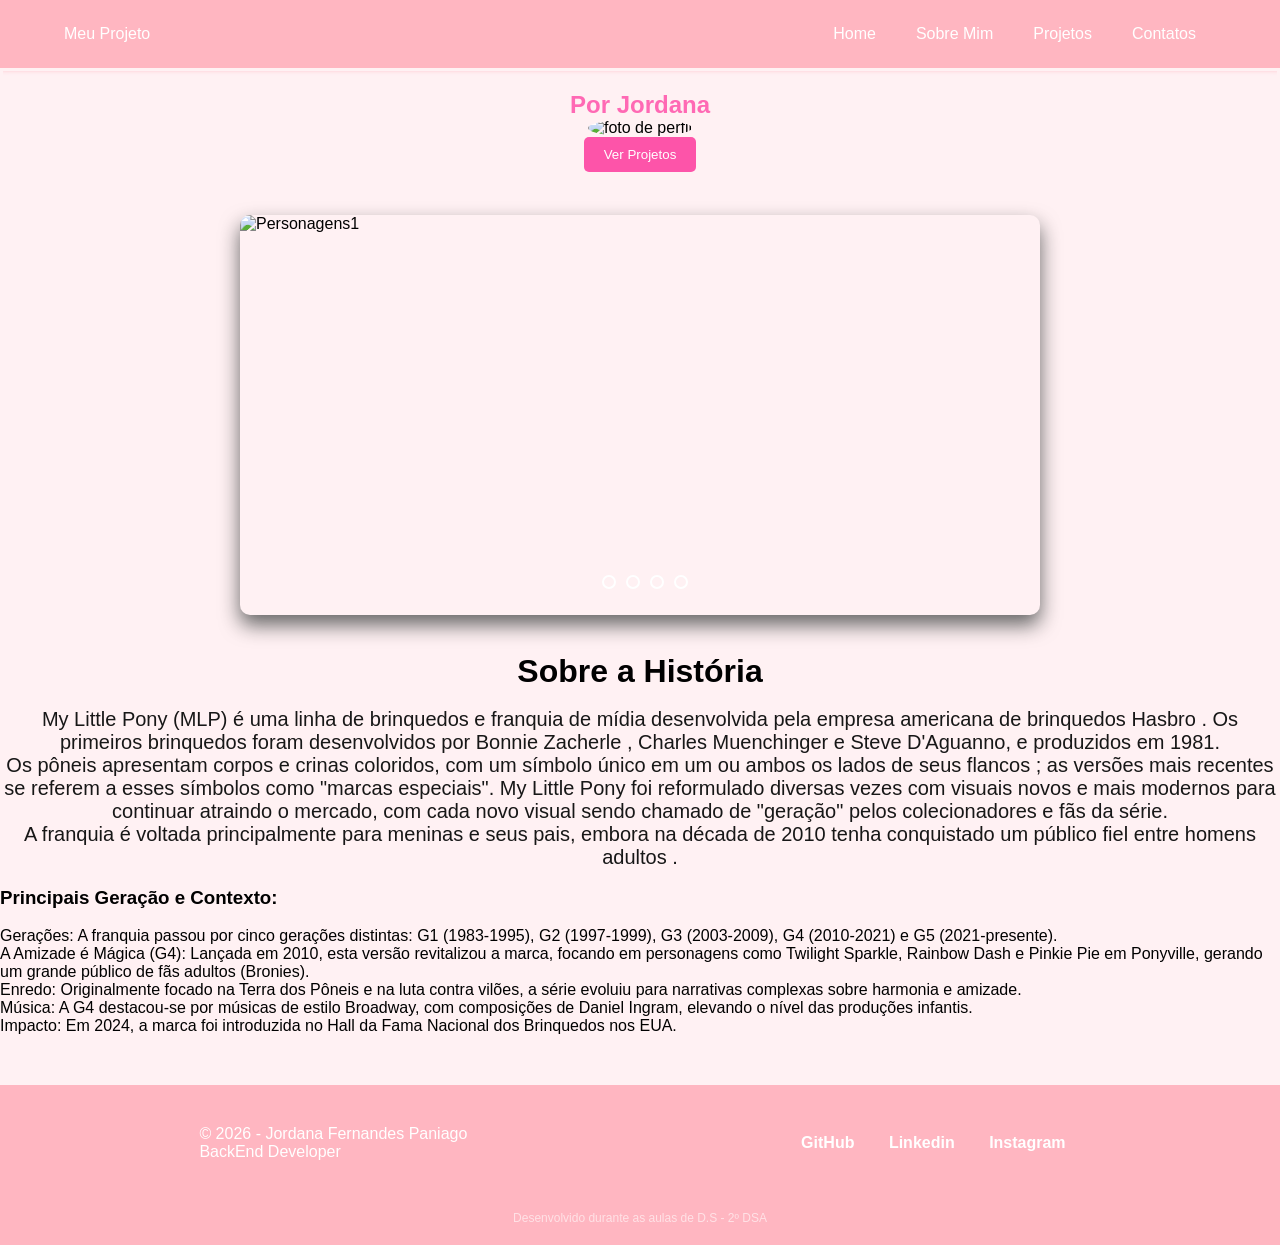
==== index.html @ 1efec66c "First Commit" ====
<!DOCTYPE html><html lang="pt-br">
<head>
<meta charset="UTF-8">
<link rel="stylesheet" href="styles.css"> <!-- LINKA O CSS COM O HTML-->
<title>Meu Primeiro WebSite</title>
</head>

<body>

    <header class="navbar">
        <div class="logo"> Meu Projeto </div>

        <nav>
            <ul>
                <li><a href="#"> Home </a></li>
                <li><a href="#"> Sobre Mim </a></li>
                <li><a href="#"> Projetos </a></li>
                <li><a href="#"> Contatos </a></li>
            </ul>
        </nav>

    </header>


    <section style="text-align: center; border: 3px solid rgb(255, 241, 243); padding: 20px;">
        <h2 style="color:hotpink;">Por Jordana</h2>

        <img src="https://upload.wikimedia.org/wikipedia/pt/d/dd/My_Little_Pony_G4_logo.png"
        style="width: 300px; border-radius: 50%; border: 3px solidrgba(246, 255, 0, 0.97);"
        alt="foto de perfil">

        <p style="color:rgba(173, 206, 10, 0.97); font-family:Georgia, 'Times New Roman', Times, serif;">
           <strong></strong>
        </p>

        <button style="background-color:rgb(253, 84, 169); color: rgb(255, 255, 255); border: none;
        padding: 10px 20px; border-radius: 5px;">
            Ver Projetos
        </button>

    </section>


    <!-- CRIAÇÃO DOS SLIDERS DE IMAGENS -->
     <section class="slider">
        <div class="slider-content">
            <input type="radio" name="btn-radio" id="radio1" checked>
            <input type="radio" name="btn-radio" id="radio2">
            <input type="radio" name="btn-radio" id="radio3">
            <input type="radio" name="btn-radio" id="radio4">

            <div class="slide-box first">
                <img src="https://m.media-amazon.com/images/S/pv-target-images/45397ce47d80e8e64ce2d7aadb4118a4762e49854c7fe59d04718498c12137a7._SX1080_FMjpg_.jpg" alt="Personagens1">
            </div>
            
            <div class="slide-box first">
                <img src="https://store-images.s-microsoft.com/image/apps.56490.14542379395358731.0ccd1835-92ab-48b0-8fd4-6d01f4b0f38b.62f04501-0ba5-4725-834c-ac7ffc8337b4?q=90&w=480&h=270" alt="Personagens2">
            </div>
            
            <div class="slide-box first">
                <img src="https://m.media-amazon.com/images/S/pv-target-images/3b1a86785f5670e575e39c5fc3d4fe551a97c70dad94566f470afa4e521c8d49._SX1080_FMjpg_.jpg" alt="Personagens3">
            </div>

            <div class="slide-box first">
                <img src="https://m.media-amazon.com/images/S/pv-target-images/4b6792be8cc97068be5c3e8b818bb3e7d637e00a9b60378d069ef81eba11bde4._SX1080_FMjpg_.jpg" alt="Personagens4">
            </div>

            <div class="nav-auto">
                <div class="auto-btn1"></div>
                <div class="auto-btn2"></div>
                <div class="auto-btn3"></div>
                <div class="auto-btn4"></div>
            </div>
        </div>

        <div class="nav-manual">
            <label for="radio1" class="manual-btn"></label>
            <label for="radio2" class="manual-btn"></label>
            <label for="radio3" class="manual-btn"></label>
            <label for="radio4" class="manual-btn"></label>
        </div>




     </section>

        <br>
        <h1 class="titulo">Sobre a História</h1>

        <br>

        <p class="conteudo-principal1">My Little Pony (MLP) é uma linha de brinquedos e franquia de mídia desenvolvida pela empresa americana de brinquedos Hasbro . Os primeiros brinquedos foram desenvolvidos por Bonnie Zacherle , Charles Muenchinger e Steve D'Aguanno, e produzidos em 1981.</p>
        <p class="conteudo-principal2">Os pôneis apresentam corpos e crinas coloridos, com um símbolo único em um ou ambos os lados de seus flancos ; as versões mais recentes se referem a esses símbolos como "marcas especiais". My Little Pony foi reformulado diversas vezes com visuais novos e mais modernos para continuar atraindo o mercado, com cada novo visual sendo chamado de "geração" pelos colecionadores e fãs da série.</p>
        <p class="conteudo-principal3">A franquia é voltada principalmente para meninas e seus pais, embora na década de 2010 tenha conquistado um público fiel entre homens adultos .</p>
        <br>
        <h3>Principais Geração e Contexto:</h3>
        <br>
        <p>Gerações: A franquia passou por cinco gerações distintas: G1 (1983-1995), G2 (1997-1999), G3 (2003-2009), G4 (2010-2021) e G5 (2021-presente).</p>
        <p>A Amizade é Mágica (G4): Lançada em 2010, esta versão revitalizou a marca, focando em personagens como Twilight Sparkle, Rainbow Dash e Pinkie Pie em Ponyville, gerando um grande público de fãs adultos (Bronies).</p>
        <p>Enredo: Originalmente focado na Terra dos Pôneis e na luta contra vilões, a série evoluiu para narrativas complexas sobre harmonia e amizade.</p>
        <p>Música: A G4 destacou-se por músicas de estilo Broadway, com composições de Daniel Ingram, elevando o nível das produções infantis.</p>
        <p>Impacto: Em 2024, a marca foi introduzida no Hall da Fama Nacional dos Brinquedos nos EUA.</p>

        


<footer class="rodape-principal">
    <div class="contrainer-rodape">
        <div class="info-copyright">
            <p>&copy; 2026 - Jordana Fernandes Paniago</p>
            <p>BackEnd Developer</p>
        </div>
        <nav class="links-sociais">
            <a href="https://github.com/Jordana-5410">GitHub</a>
              <a href="#">Linkedin</a>
              <a href="#">Instagram</a>
        </nav>

    </div>

    <div class="rodape-inferior">
        <p>Desenvolvido durante as aulas de D.S - 2º DSA</p>
    </div>

</footer>

</body>
</html>
---- styles.css ----
*{
    margin: 0;  /*Remover as margens padrão do navegador*/
    padding: 0; /*Remove os preenchimentos padrão do navegador*/
    box-sizing: border-box; /*Garante que bordas não aumentem o tamanho dos elementos */
    font-family: Arial, Helvetica, sans-serif;
}
body{
    background-color:rgb(255, 241, 243);
    background-repeat: no-repeat;
    background-size: cover;
    background-attachment: fixed;
    background-position: center;
    background-color:rgb(255, 241, 243);
}

/* Estilizar a barra de navegação */
.navbar
{
    background-color:lightpink;
    color: #ffffff;
    display: flex;
    justify-content: space-between;
    align-items: center;
    padding: 15px 5%;
    box-shadow: 0 2px 5px lightpink;
}
.navbar ul {
    display: flex;
    list-style: none;
    margin: 0; /*remove as margens da lista */
    padding: 0; /*remove o preenchimento interno */
}

.navbar ul li a{
    color: rgb(255, 255, 255);
    text-decoration: none;
    padding: 10px 20px;
    display: block;
    border-radius: 5px;
    transition: 0.4s; 
}
.navbar ul li a:hover{
    background-color:rgb(255, 202, 210); /*deixa um fundo branco*/
    color: #ffffff; /* adiciona uma cor diferente ao texto*/
    box-shadow: 0px 4px 10px rgba(97, 97, 97, 0.97);
    /*0px -> move na horizontal
    4px -> move na vertical
    10px -> desfoque de 10px na sombra
    rgba(0,0,0,0.3) adiciona a cor preta e uma transparência 
        de 30%(0.3)
    */
    transform: translateY(-2px); /*move a box 2px para cima */
}
/*
0px -> deslocamento horizontal
4px deslocamento vertical - a sombra desce
10px ->o quão "esfumado" a sombra fica
rgba muda para cor preta e uma transparencia de 30%
*/

.slider {
    margin: 20px auto; /* CENTRALIZA NA TELA E DÁ MARGEM AO TOPO */
    width: 800px; /*LARGURA FIXA DO CARROSSEL */
    height: 400px; /* ALTURA FIXA DO CARROSSEL */
    overflow: hidden; /*ESCONDE O QUE TIVER FORA DA CAIXA (AS OUTRAS FOTOS) */
    border-radius: 10px; /*ARREDONDAR OS CANTOS DA IMAGEM */
    box-shadow: 0 10px 20px rgba(97, 97, 97, 0.97); /*SOMBRA PRA DAR PROFUDINDADE */
}
.slider-content
{
    width: 400%; /*MANTEM 400% POIS TEMOS 4 IMAGENS */
    height: 100%; /*OCUPA 100% DO OBJETO "PAI"(SLIDER) */
    display: flex; /*IMAGENS LADO A LADO */
}
.slider-content input
{
    display: none; /*OCULTA OS BOTÕES (RADIO) ORIGINAIS */
}
.slide-box
{
    width: 25%; /*CADA FOTO UTILIZA 25% DO TOTAL DE 100% */
    transition: 0.6s; /* TEMPO DE ANIMAÇÃO DE TRANSIÇÃO ENTRE CADA IMAGEM */
}
.slide-box img 
{
    width: 800px; /*OCUPA 100% DO TAMANHO DO SLIDER */
    height: 400px; /* OCUPA 100% DO TAMANHO DO SLIDER */
    object-fit: cover; /* corta a imagem para preencher o espaço sem achatar */
}

/* LÓGICA DO MOVIMENTO DAS IMAGENS: */
/* 1º IMAGEM: Margen 0 */
#radio1:checked ~ .first { margin-left: 0; }

/* 2º IMAGEM: Margen 25% */
#radio2:checked ~ .first { margin-left: -25%; }
/* 3º IMAGEM: Margen 50% */
#radio3:checked ~ .first { margin-left: -50%; }

/* 4º IMAGEM: Margen 75% */
#radio4:checked ~ .first { margin-left: -75%; }

/* Estilo dos botões manuais */
.nav-manual {
    position: absolute; /*posicionamento fixo em relação ao slider */
    width: 800px; /* Mesma da largura do slider */
    margin-top: -40px; /* Joga os botões para dentro das imagens */
    display: flex; /*Alinhada em linha */
    justify-content: center;
}
.manual-btn {
    border: 2px solid rgb(255, 255, 255);
    padding: 5px; /*tamanho do botão */
    border-radius: 10px; /*Distância entre as bolinhas*/
    cursor: pointer;
    margin-left: 10px; /*Distância entre as bolinhas */
    transition: 0.3s; /*Suaviza a mudança de cor do hover*/
 }
 .manual-btn:hover{
    background-color:white /*muda a cor (por completo) quando clicar */
 }

 .rodape-principal 
 {
    background-color:lightpink;
    color: white;
    padding: 40px 0 20px 0;
    margin-top: 50px;
 }
 .contrainer-rodape 
 {
    display: flex;
    justify-content: space-around;
    align-items: center;
    flex-wrap: wrap; /*faz os itens pularem de linha em tela pequena */
    max-width: 1200px;
    margin: 0 auto;
 }
 .info-copyrigth p {
    margin-bottom: 5px;
    font-size: 14px;
    opacity: 0.8;
 }
 .links-sociais a {
    color: white;
    text-decoration: none;
    margin: 0 15px;
    font-weight: bold;
    transition: 0.3s;
 }
 .links-sociais a:hover {
    color:rgb(255, 132, 150);
    text-shadow: 0 0 5px rgba(255, 255, 255, 0.97);
 }
.rodape-inferior
{
    text-align: center;
    border-top: 1px solid(255, 255, 255, 0.1);
    margin-top: 30px;
    padding-top: 20px;
    font-size: 12px;
    opacity: 0.6;
}

.titulo {
    text-align: center;
}

.conteudo-principal1{
    text-align: center;
    color: rgb(23, 23, 23);
    font-size: 20px;
    display: flex;
}

.conteudo-principal2{
    text-align: center;
    color: rgb(23, 23, 23);
    font-size: 20px;
    display: flex;
}

.conteudo-principal3{
    text-align: center;
    color: rgb(23, 23, 23);
    font-size: 20px;
    display: flex;
}
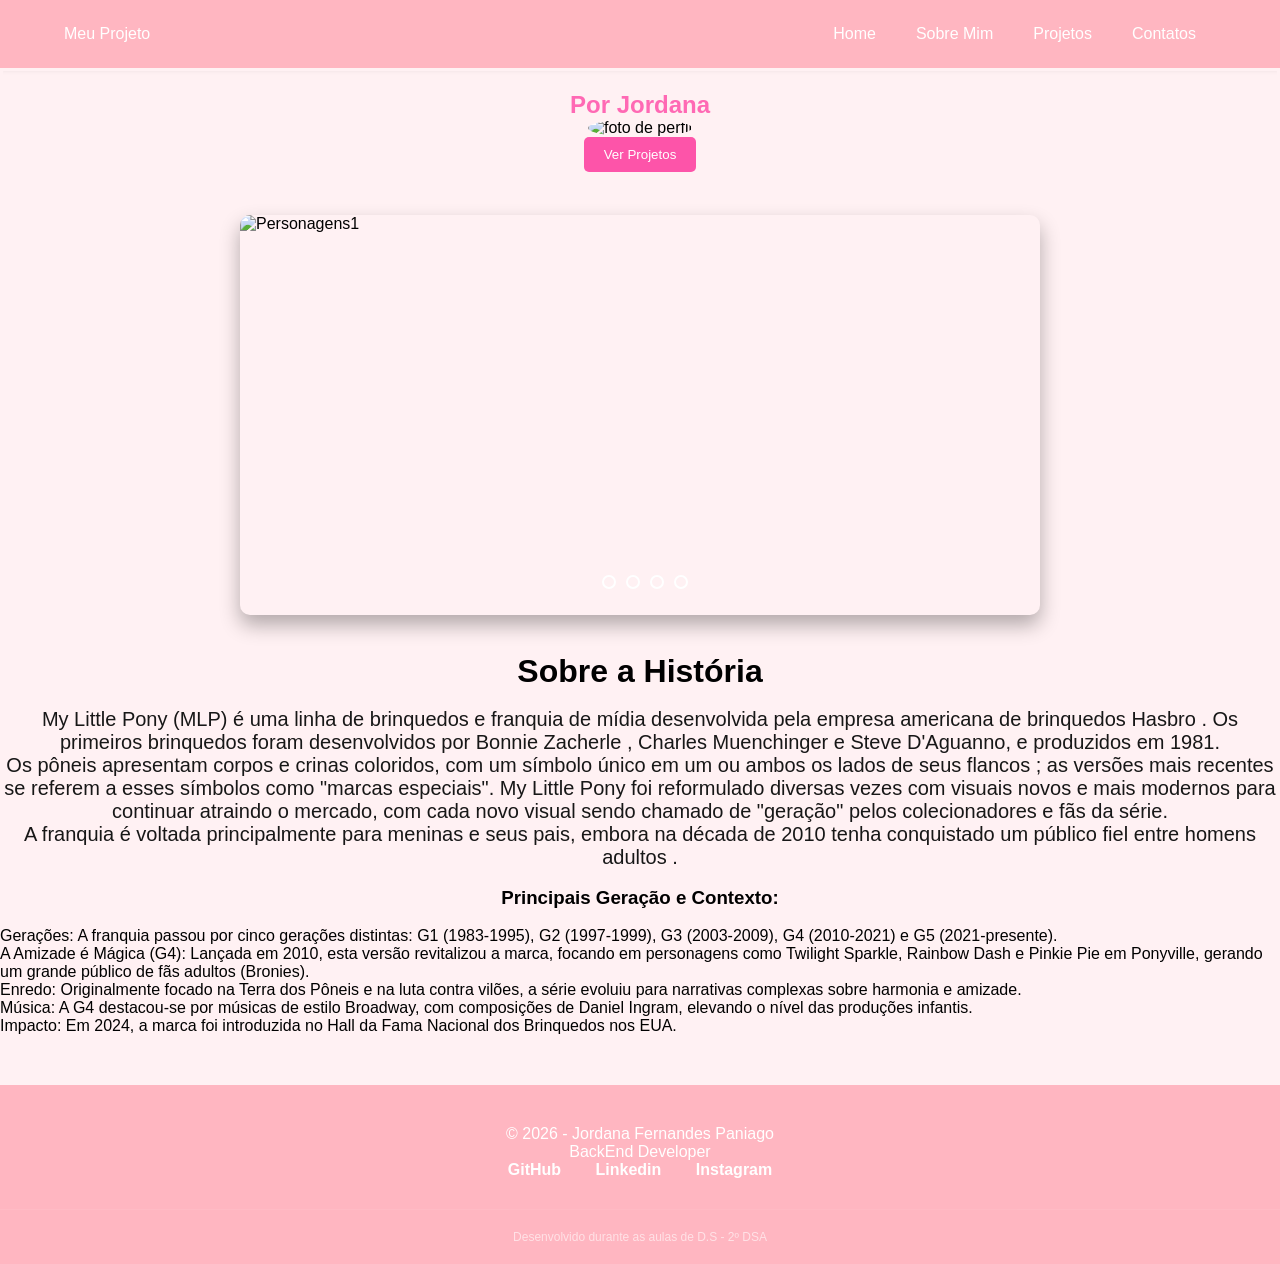
==== commit ef4ec5e9: "mudanças no 'sobre mim' e mudança das imagens" ====
--- a/index.html
+++ b/index.html
@@ -41,49 +41,41 @@
     </section>
 
 
-    <!-- CRIAÇÃO DOS SLIDERS DE IMAGENS -->
-     <section class="slider">
-        <div class="slider-content">
-            <input type="radio" name="btn-radio" id="radio1" checked>
-            <input type="radio" name="btn-radio" id="radio2">
-            <input type="radio" name="btn-radio" id="radio3">
-            <input type="radio" name="btn-radio" id="radio4">
+       <section class="slider">
+            <div class="slider-content">
+                <input type="radio" name="btn-radio" id="radio1" checked>
+                <input type="radio" name="btn-radio" id="radio2">
+                <input type="radio" name="btn-radio" id="radio3">
+                <input type="radio" name="btn-radio" id="radio4">
 
-            <div class="slide-box first">
-                <img src="https://m.media-amazon.com/images/S/pv-target-images/45397ce47d80e8e64ce2d7aadb4118a4762e49854c7fe59d04718498c12137a7._SX1080_FMjpg_.jpg" alt="Personagens1">
-            </div>
-            
-            <div class="slide-box first">
-                <img src="https://store-images.s-microsoft.com/image/apps.56490.14542379395358731.0ccd1835-92ab-48b0-8fd4-6d01f4b0f38b.62f04501-0ba5-4725-834c-ac7ffc8337b4?q=90&w=480&h=270" alt="Personagens2">
-            </div>
-            
-            <div class="slide-box first">
-                <img src="https://m.media-amazon.com/images/S/pv-target-images/3b1a86785f5670e575e39c5fc3d4fe551a97c70dad94566f470afa4e521c8d49._SX1080_FMjpg_.jpg" alt="Personagens3">
+                <div class="slide-box first">
+                    <img src="https://m.media-amazon.com/images/S/pv-target-images/45397ce47d80e8e64ce2d7aadb4118a4762e49854c7fe59d04718498c12137a7._SX1080_FMjpg_.jpg" alt="Personagens1">
+                </div>
+                <div class="slide-box">
+                    <img src="https://m.media-amazon.com/images/S/pv-target-images/8afcc1223f443d48147ece9d93cabaa07a03346450a9c04207036587b844460c._SX1080_FMjpg_.jpg" alt="Personagens2">
+                </div>
+                <div class="slide-box">
+                    <img src="https://m.media-amazon.com/images/S/pv-target-images/3b1a86785f5670e575e39c5fc3d4fe551a97c70dad94566f470afa4e521c8d49._SX1080_FMjpg_.jpg" alt="Personagens3">
+                </div>
+                <div class="slide-box">
+                    <img src="https://m.media-amazon.com/images/S/pv-target-images/4b6792be8cc97068be5c3e8b818bb3e7d637e00a9b60378d069ef81eba11bde4._SX1080_FMjpg_.jpg" alt="Personagens4">
+                </div>
+
+                <div class="nav-auto">
+                    <div class="auto-btn1"></div>
+                    <div class="auto-btn2"></div>
+                    <div class="auto-btn3"></div>
+                    <div class="auto-btn4"></div>
+                </div>
             </div>
 
-            <div class="slide-box first">
-                <img src="https://m.media-amazon.com/images/S/pv-target-images/4b6792be8cc97068be5c3e8b818bb3e7d637e00a9b60378d069ef81eba11bde4._SX1080_FMjpg_.jpg" alt="Personagens4">
+            <div class="nav-manual">
+                <label for="radio1" class="manual-btn"></label>
+                <label for="radio2" class="manual-btn"></label>
+                <label for="radio3" class="manual-btn"></label>
+                <label for="radio4" class="manual-btn"></label>
             </div>
-
-            <div class="nav-auto">
-                <div class="auto-btn1"></div>
-                <div class="auto-btn2"></div>
-                <div class="auto-btn3"></div>
-                <div class="auto-btn4"></div>
-            </div>
-        </div>
-
-        <div class="nav-manual">
-            <label for="radio1" class="manual-btn"></label>
-            <label for="radio2" class="manual-btn"></label>
-            <label for="radio3" class="manual-btn"></label>
-            <label for="radio4" class="manual-btn"></label>
-        </div>
-
-
-
-
-     </section>
+        </section>
 
         <br>
         <h1 class="titulo">Sobre a História</h1>
@@ -94,13 +86,13 @@
         <p class="conteudo-principal2">Os pôneis apresentam corpos e crinas coloridos, com um símbolo único em um ou ambos os lados de seus flancos ; as versões mais recentes se referem a esses símbolos como "marcas especiais". My Little Pony foi reformulado diversas vezes com visuais novos e mais modernos para continuar atraindo o mercado, com cada novo visual sendo chamado de "geração" pelos colecionadores e fãs da série.</p>
         <p class="conteudo-principal3">A franquia é voltada principalmente para meninas e seus pais, embora na década de 2010 tenha conquistado um público fiel entre homens adultos .</p>
         <br>
-        <h3>Principais Geração e Contexto:</h3>
+        <h3 class="subtitulo1">Principais Geração e Contexto:</h3>
         <br>
-        <p>Gerações: A franquia passou por cinco gerações distintas: G1 (1983-1995), G2 (1997-1999), G3 (2003-2009), G4 (2010-2021) e G5 (2021-presente).</p>
-        <p>A Amizade é Mágica (G4): Lançada em 2010, esta versão revitalizou a marca, focando em personagens como Twilight Sparkle, Rainbow Dash e Pinkie Pie em Ponyville, gerando um grande público de fãs adultos (Bronies).</p>
-        <p>Enredo: Originalmente focado na Terra dos Pôneis e na luta contra vilões, a série evoluiu para narrativas complexas sobre harmonia e amizade.</p>
-        <p>Música: A G4 destacou-se por músicas de estilo Broadway, com composições de Daniel Ingram, elevando o nível das produções infantis.</p>
-        <p>Impacto: Em 2024, a marca foi introduzida no Hall da Fama Nacional dos Brinquedos nos EUA.</p>
+        <p class="geracoes1">Gerações: A franquia passou por cinco gerações distintas: G1 (1983-1995), G2 (1997-1999), G3 (2003-2009), G4 (2010-2021) e G5 (2021-presente).</p>
+        <p class="garecoes2">A Amizade é Mágica (G4): Lançada em 2010, esta versão revitalizou a marca, focando em personagens como Twilight Sparkle, Rainbow Dash e Pinkie Pie em Ponyville, gerando um grande público de fãs adultos (Bronies).</p>
+        <p class="geracoes3">Enredo: Originalmente focado na Terra dos Pôneis e na luta contra vilões, a série evoluiu para narrativas complexas sobre harmonia e amizade.</p>
+        <p class="geracoes4">Música: A G4 destacou-se por músicas de estilo Broadway, com composições de Daniel Ingram, elevando o nível das produções infantis.</p>
+        <p class="geracoes5">Impacto: Em 2024, a marca foi introduzida no Hall da Fama Nacional dos Brinquedos nos EUA.</p>
 
         
 
--- a/styles.css
+++ b/styles.css
@@ -1,28 +1,33 @@
-*{
+*
+{
     margin: 0;  /*Remover as margens padrão do navegador*/
     padding: 0; /*Remove os preenchimentos padrão do navegador*/
     box-sizing: border-box; /*Garante que bordas não aumentem o tamanho dos elementos */
     font-family: Arial, Helvetica, sans-serif;
 }
-body{
-    background-color:rgb(255, 241, 243);
+
+body {
+    background-color: rgb(255, 241, 243);
+    background-size: cover;
     background-repeat: no-repeat;
-    background-size: cover;
     background-attachment: fixed;
     background-position: center;
-    background-color:rgb(255, 241, 243);
+    background-color: rgb(255, 241, 243);
+    
+    
+
 }
 
 /* Estilizar a barra de navegação */
 .navbar
 {
     background-color:lightpink;
-    color: #ffffff;
+    color: #fff;
     display: flex;
     justify-content: space-between;
     align-items: center;
     padding: 15px 5%;
-    box-shadow: 0 2px 5px lightpink;
+    box-shadow: 0 2px 5px rgba(0,0,0,0.1)
 }
 .navbar ul {
     display: flex;
@@ -40,9 +45,9 @@
     transition: 0.4s; 
 }
 .navbar ul li a:hover{
-    background-color:rgb(255, 202, 210); /*deixa um fundo branco*/
+    background-color:rgb(255, 209, 216); /*adiciona um fundo branco*/
     color: #ffffff; /* adiciona uma cor diferente ao texto*/
-    box-shadow: 0px 4px 10px rgba(97, 97, 97, 0.97);
+    box-shadow: 0px 4px 10px rgba(0,0,0,0.3);
     /*0px -> move na horizontal
     4px -> move na vertical
     10px -> desfoque de 10px na sombra
@@ -51,111 +56,112 @@
     */
     transform: translateY(-2px); /*move a box 2px para cima */
 }
-/*
-0px -> deslocamento horizontal
-4px deslocamento vertical - a sombra desce
-10px ->o quão "esfumado" a sombra fica
-rgba muda para cor preta e uma transparencia de 30%
-*/
 
+
+/* Container que limita o tamanho do Carrossel */
 .slider {
-    margin: 20px auto; /* CENTRALIZA NA TELA E DÁ MARGEM AO TOPO */
-    width: 800px; /*LARGURA FIXA DO CARROSSEL */
-    height: 400px; /* ALTURA FIXA DO CARROSSEL */
-    overflow: hidden; /*ESCONDE O QUE TIVER FORA DA CAIXA (AS OUTRAS FOTOS) */
-    border-radius: 10px; /*ARREDONDAR OS CANTOS DA IMAGEM */
-    box-shadow: 0 10px 20px rgba(97, 97, 97, 0.97); /*SOMBRA PRA DAR PROFUDINDADE */
+    margin: 20px auto; /*Centraliza na tela e da margem no topo */
+    width: 800px; /*Largura fixa do carrossel */
+    height: 400px; /*Altura fixa do carrossel */
+    overflow: hidden; /*Esconde o que estiver fora da caixa (as outras fotos)*/
+    border-radius: 10px; /* Cantos arredondados */
+    box-shadow: 0 10px 20px rgba(0,0,0,0.3); /*Sombra para dar profundidade */
 }
+
+/*Div que contem as imagens alinhadas */
 .slider-content
 {
-    width: 400%; /*MANTEM 400% POIS TEMOS 4 IMAGENS */
-    height: 100%; /*OCUPA 100% DO OBJETO "PAI"(SLIDER) */
-    display: flex; /*IMAGENS LADO A LADO */
+    width: 400%;
+    height: 100%; /*Ocupa 100% da altura do objeto "PAI" */
+    display: flex; /*Coloca as imagens uma do lado da outra */
 }
+
+/* Esconde os botões originais */
 .slider-content input
 {
-    display: none; /*OCULTA OS BOTÕES (RADIO) ORIGINAIS */
+    display: none; /*Esconde os botões RADIO */
 }
+/* Estilo de cada caixa de imagem */
 .slide-box
 {
-    width: 25%; /*CADA FOTO UTILIZA 25% DO TOTAL DE 100% */
-    transition: 0.6s; /* TEMPO DE ANIMAÇÃO DE TRANSIÇÃO ENTRE CADA IMAGEM */
-}
-.slide-box img 
-{
-    width: 800px; /*OCUPA 100% DO TAMANHO DO SLIDER */
-    height: 400px; /* OCUPA 100% DO TAMANHO DO SLIDER */
-    object-fit: cover; /* corta a imagem para preencher o espaço sem achatar */
+    width: 25%; /*Cada foto ocupa 25% (100% divido por 4) */
+    transition: 0.6s; /* Tempo de animação de deslize entre as fotos */
 }
 
-/* LÓGICA DO MOVIMENTO DAS IMAGENS: */
-/* 1º IMAGEM: Margen 0 */
+/* Garante que a imagem cubra todo o espaço sem distorcer */
+.slide-box img
+{
+    width: 800px; /* Largura fixa para manter o padrão */
+    height: 400px; /* Altura fixa para manter o padrão */
+    object-fit: cover; /*Corta a imagem para preencher o espaço sem achatar */
+}
+
+/* LOGICA DE MOVIMENTO: AJUSTADO PARA 4 IMAGENS */
+/* Imagem 1: Margem 0 */
 #radio1:checked ~ .first { margin-left: 0; }
 
-/* 2º IMAGEM: Margen 25% */
+/* Imagem 2: Pula a primeira (25%) */
 #radio2:checked ~ .first { margin-left: -25%; }
-/* 3º IMAGEM: Margen 50% */
+
+/* Imagem 3: pula as duas primeiras (50%) */
 #radio3:checked ~ .first { margin-left: -50%; }
 
-/* 4º IMAGEM: Margen 75% */
+/* Imagem 4: pula as três primeiras (75%) */
 #radio4:checked ~ .first { margin-left: -75%; }
 
-/* Estilo dos botões manuais */
-.nav-manual {
-    position: absolute; /*posicionamento fixo em relação ao slider */
-    width: 800px; /* Mesma da largura do slider */
-    margin-top: -40px; /* Joga os botões para dentro das imagens */
-    display: flex; /*Alinhada em linha */
-    justify-content: center;
+/* ESTILO DOS BOTÕES MANUAIS (BOLINHAS) */
+.nav-manual 
+{
+    position: absolute; /* POSICIONAMENTO FIXO EM RELAÇÃO AO SLIDER */
+    width: 800px; /* Mesma largura do slider */
+    margin-top: -40px; /* Joga as bolinhas pra dentro da imagem */
+    display: flex;
+    justify-content: center; /* Centraliza as bolinhas horizontalmente */
 }
-.manual-btn {
-    border: 2px solid rgb(255, 255, 255);
-    padding: 5px; /*tamanho do botão */
-    border-radius: 10px; /*Distância entre as bolinhas*/
+.manual-btn 
+{
+    border: 2px solid white; /* Borda branca para visibilidade */
+    padding: 5px; /*Tamanho da bolinha */
+    border-radius: 10px;
     cursor: pointer;
-    margin-left: 10px; /*Distância entre as bolinhas */
-    transition: 0.3s; /*Suaviza a mudança de cor do hover*/
- }
- .manual-btn:hover{
-    background-color:white /*muda a cor (por completo) quando clicar */
- }
+    margin-left: 10px; /*Espaçamento entre as bolinhas */
+    transition: 0.3s; /*Suaviza a mudança de cor no hover */
+}
+.manual-btn:hover{  
+    background-color: white;
+}
 
- .rodape-principal 
- {
+/* ESTILIZAÇÃO DO RODAPÉ DA PÁGINA */
+.rodape-principal{
     background-color:lightpink;
     color: white;
     padding: 40px 0 20px 0;
-    margin-top: 50px;
- }
- .contrainer-rodape 
- {
+    margin-top: 50px; /*afastar da galeria */
+    text-align: center;
+}
+.container-rodape{
     display: flex;
-    justify-content: space-around;
+    justify-content:space-around;
     align-items: center;
-    flex-wrap: wrap; /*faz os itens pularem de linha em tela pequena */
+    flex-wrap: wrap; /*FAZ OS ITENS PULAREM LINHAS EM TELAS PEQUENAS */
     max-width: 1200px;
-    margin: 0 auto;
- }
- .info-copyrigth p {
-    margin-bottom: 5px;
-    font-size: 14px;
-    opacity: 0.8;
- }
- .links-sociais a {
+    margin: 0 auto; /*centralizar o container na tela */
+}
+.links-sociais a
+{
     color: white;
     text-decoration: none;
-    margin: 0 15px;
+    margin: 0 15px; /*ESPAÇAMENTO ENTRE OS LINKS */
     font-weight: bold;
     transition: 0.3s;
- }
- .links-sociais a:hover {
-    color:rgb(255, 132, 150);
-    text-shadow: 0 0 5px rgba(255, 255, 255, 0.97);
- }
-.rodape-inferior
-{
+}
+.links-sociais a:hover{
+    color:rgb(255, 141, 158);
+    text-shadow: 0 0 5px(255,255,255, 0.2);
+}
+.rodape-inferior{
     text-align: center;
-    border-top: 1px solid(255, 255, 255, 0.1);
+    border-top: 1px solid rgba(255, 255, 255, 0.1); /*LINHA DIVISÓRIA */
     margin-top: 30px;
     padding-top: 20px;
     font-size: 12px;
@@ -185,4 +191,8 @@
     color: rgb(23, 23, 23);
     font-size: 20px;
     display: flex;
+}    
+
+.subtitulo1 {
+    text-align:center;
 }
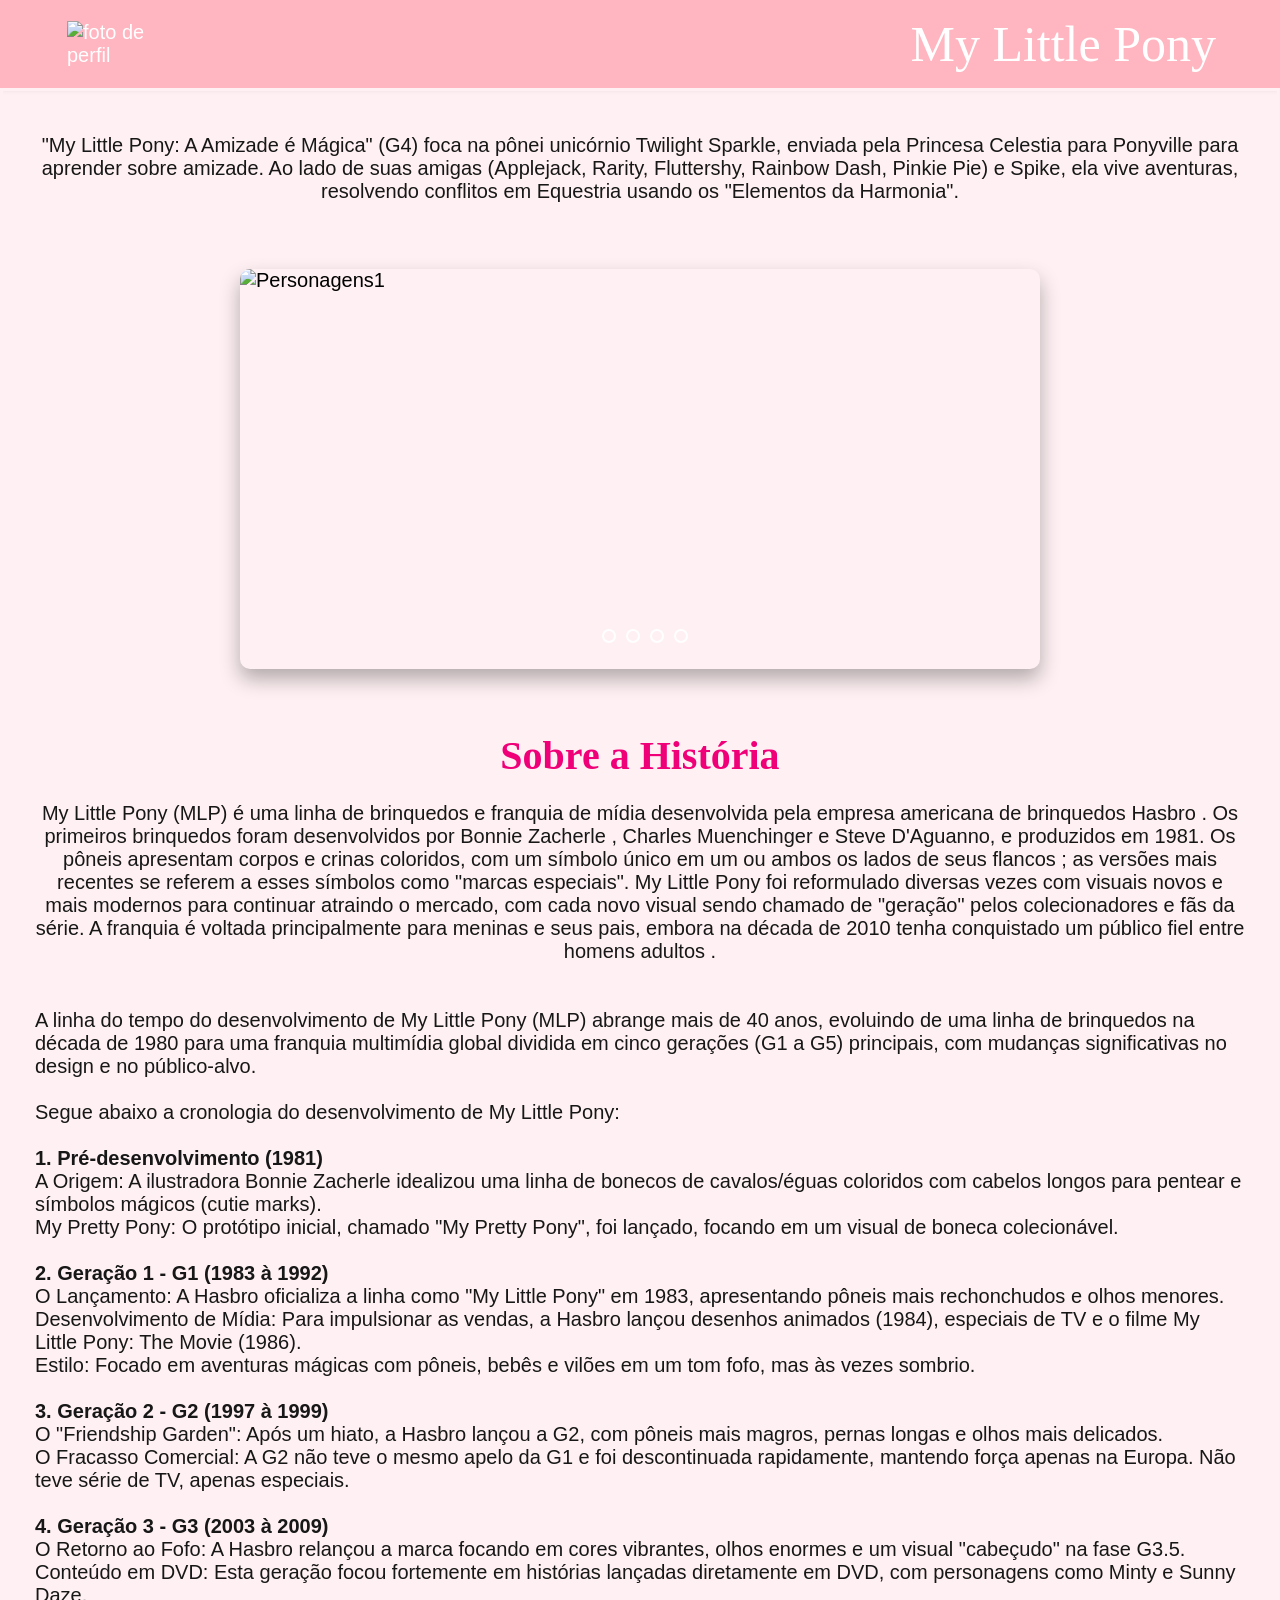
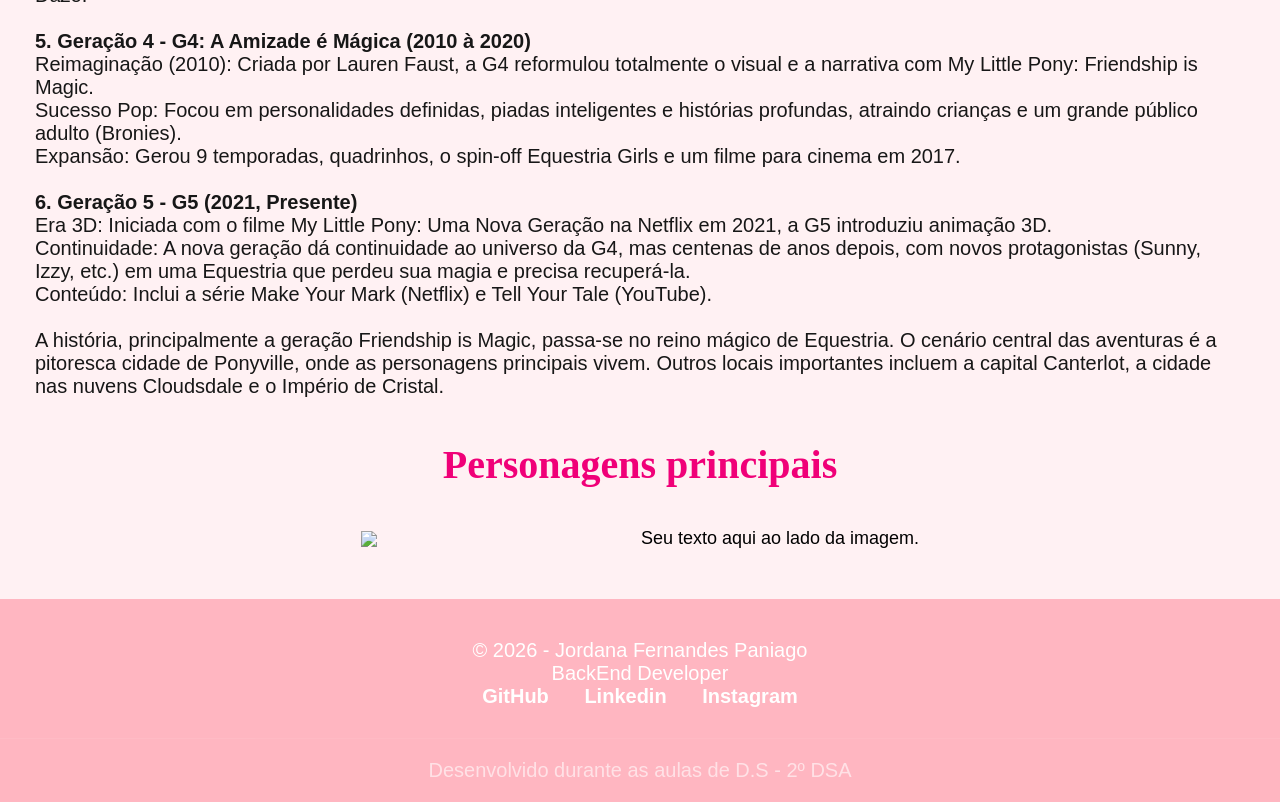
==== commit 6cda7fa2: "First Commit: Iniciando Projeto." ====
--- a/index.html
+++ b/index.html
@@ -2,41 +2,25 @@
 <head>
 <meta charset="UTF-8">
 <link rel="stylesheet" href="styles.css"> <!-- LINKA O CSS COM O HTML-->
-<title>Meu Primeiro WebSite</title>
+<title>My Little Pony</title>
 </head>
 
 <body>
 
     <header class="navbar">
-        <div class="logo"> Meu Projeto </div>
-
-        <nav>
-            <ul>
-                <li><a href="#"> Home </a></li>
-                <li><a href="#"> Sobre Mim </a></li>
-                <li><a href="#"> Projetos </a></li>
-                <li><a href="#"> Contatos </a></li>
-            </ul>
-        </nav>
+        <img src="https://upload.wikimedia.org/wikipedia/pt/d/dd/My_Little_Pony_G4_logo.png"
+        style="width: 100px; border-radius: 0; border: 3px solid lightpink;"
+        alt="foto de perfil">
+        <div class="logo"> My Little Pony </div>
 
     </header>
 
 
     <section style="text-align: center; border: 3px solid rgb(255, 241, 243); padding: 20px;">
-        <h2 style="color:hotpink;">Por Jordana</h2>
+        <br>
+        <p style="color:rgb(23, 23, 23);">"My Little Pony: A Amizade é Mágica" (G4) foca na pônei unicórnio Twilight Sparkle, enviada pela Princesa Celestia para Ponyville para aprender sobre amizade. Ao lado de suas amigas (Applejack, Rarity, Fluttershy, Rainbow Dash, Pinkie Pie) e Spike, ela vive aventuras, resolvendo conflitos em Equestria usando os "Elementos da Harmonia". </p>
+        <br>
 
-        <img src="https://upload.wikimedia.org/wikipedia/pt/d/dd/My_Little_Pony_G4_logo.png"
-        style="width: 300px; border-radius: 50%; border: 3px solidrgba(246, 255, 0, 0.97);"
-        alt="foto de perfil">
-
-        <p style="color:rgba(173, 206, 10, 0.97); font-family:Georgia, 'Times New Roman', Times, serif;">
-           <strong></strong>
-        </p>
-
-        <button style="background-color:rgb(253, 84, 169); color: rgb(255, 255, 255); border: none;
-        padding: 10px 20px; border-radius: 5px;">
-            Ver Projetos
-        </button>
 
     </section>
 
@@ -77,23 +61,87 @@
             </div>
         </section>
 
+        <div class="borda">
         <br>
         <h1 class="titulo">Sobre a História</h1>
 
         <br>
 
-        <p class="conteudo-principal1">My Little Pony (MLP) é uma linha de brinquedos e franquia de mídia desenvolvida pela empresa americana de brinquedos Hasbro . Os primeiros brinquedos foram desenvolvidos por Bonnie Zacherle , Charles Muenchinger e Steve D'Aguanno, e produzidos em 1981.</p>
-        <p class="conteudo-principal2">Os pôneis apresentam corpos e crinas coloridos, com um símbolo único em um ou ambos os lados de seus flancos ; as versões mais recentes se referem a esses símbolos como "marcas especiais". My Little Pony foi reformulado diversas vezes com visuais novos e mais modernos para continuar atraindo o mercado, com cada novo visual sendo chamado de "geração" pelos colecionadores e fãs da série.</p>
-        <p class="conteudo-principal3">A franquia é voltada principalmente para meninas e seus pais, embora na década de 2010 tenha conquistado um público fiel entre homens adultos .</p>
+        <p class="conteudo-principal1">My Little Pony (MLP) é uma linha de brinquedos e franquia de mídia desenvolvida pela empresa americana de brinquedos Hasbro . Os primeiros brinquedos foram desenvolvidos por Bonnie Zacherle , Charles Muenchinger e Steve D'Aguanno, e produzidos em 1981.
+            Os pôneis apresentam corpos e crinas coloridos, com um símbolo único em um ou ambos os lados de seus flancos ; as versões mais recentes se referem a esses símbolos como "marcas especiais". My Little Pony foi reformulado diversas vezes com visuais novos e mais modernos para continuar atraindo o mercado, com cada novo visual sendo chamado de "geração" pelos colecionadores e fãs da série.
+            A franquia é voltada principalmente para meninas e seus pais, embora na década de 2010 tenha conquistado um público fiel entre homens adultos .
+        </p>
         <br>
-        <h3 class="subtitulo1">Principais Geração e Contexto:</h3>
         <br>
-        <p class="geracoes1">Gerações: A franquia passou por cinco gerações distintas: G1 (1983-1995), G2 (1997-1999), G3 (2003-2009), G4 (2010-2021) e G5 (2021-presente).</p>
-        <p class="garecoes2">A Amizade é Mágica (G4): Lançada em 2010, esta versão revitalizou a marca, focando em personagens como Twilight Sparkle, Rainbow Dash e Pinkie Pie em Ponyville, gerando um grande público de fãs adultos (Bronies).</p>
-        <p class="geracoes3">Enredo: Originalmente focado na Terra dos Pôneis e na luta contra vilões, a série evoluiu para narrativas complexas sobre harmonia e amizade.</p>
-        <p class="geracoes4">Música: A G4 destacou-se por músicas de estilo Broadway, com composições de Daniel Ingram, elevando o nível das produções infantis.</p>
-        <p class="geracoes5">Impacto: Em 2024, a marca foi introduzida no Hall da Fama Nacional dos Brinquedos nos EUA.</p>
+        <p class="conteudo-principal2">A linha do tempo do desenvolvimento de My Little Pony (MLP) abrange mais de 40 anos, evoluindo de uma linha de brinquedos na década de 1980 para uma franquia multimídia global dividida em cinco gerações (G1 a G5) principais, com mudanças significativas no design e no público-alvo. 
+            <br>
+            <br>
+            Segue abaixo a cronologia do desenvolvimento de My Little Pony:
+            <br>
+            <br>
+            <strong>1. Pré-desenvolvimento (1981)</strong>
+            <br>
+            A Origem: A ilustradora Bonnie Zacherle idealizou uma linha de bonecos de cavalos/éguas coloridos com cabelos longos para pentear e símbolos mágicos (cutie marks).
+            <br>
+            My Pretty Pony: O protótipo inicial, chamado "My Pretty Pony", foi lançado, focando em um visual de boneca colecionável. 
+            <br>
+            <br>
+            <strong>2. Geração 1 - G1 (1983 à 1992)</strong>
+            <br>
+            O Lançamento: A Hasbro oficializa a linha como "My Little Pony" em 1983, apresentando pôneis mais rechonchudos e olhos menores.
+            <br>
+            Desenvolvimento de Mídia: Para impulsionar as vendas, a Hasbro lançou desenhos animados (1984), especiais de TV e o filme My Little Pony: The Movie (1986).
+            <br>
+            Estilo: Focado em aventuras mágicas com pôneis, bebês e vilões em um tom fofo, mas às vezes sombrio. 
+            <br>
+            <br>
+            <strong>3. Geração 2 - G2 (1997 à 1999)</strong>
+            <br>
+            O "Friendship Garden": Após um hiato, a Hasbro lançou a G2, com pôneis mais magros, pernas longas e olhos mais delicados.
+            <br>
+            O Fracasso Comercial: A G2 não teve o mesmo apelo da G1 e foi descontinuada rapidamente, mantendo força apenas na Europa. Não teve série de TV, apenas especiais. 
+            <br>
+            <br>
+            <strong>4. Geração 3 - G3 (2003 à 2009)</strong>
+            <br>
+            O Retorno ao Fofo: A Hasbro relançou a marca focando em cores vibrantes, olhos enormes e um visual "cabeçudo" na fase G3.5.
+            <br>
+            Conteúdo em DVD: Esta geração focou fortemente em histórias lançadas diretamente em DVD, com personagens como Minty e Sunny Daze. 
+            <br>
+            <br>
+            <strong>5. Geração 4 - G4: A Amizade é Mágica (2010 à 2020)</strong>
+            <br>
+            Reimaginação (2010): Criada por Lauren Faust, a G4 reformulou totalmente o visual e a narrativa com My Little Pony: Friendship is Magic.
+            <br>
+            Sucesso Pop: Focou em personalidades definidas, piadas inteligentes e histórias profundas, atraindo crianças e um grande público adulto (Bronies).
+            <br>
+            Expansão: Gerou 9 temporadas, quadrinhos, o spin-off Equestria Girls e um filme para cinema em 2017. 
+            <br>
+            <br>
+            <strong>6. Geração 5 - G5 (2021, Presente)</strong>
+            <br>
+            Era 3D: Iniciada com o filme My Little Pony: Uma Nova Geração na Netflix em 2021, a G5 introduziu animação 3D.
+            <br>
+            Continuidade: A nova geração dá continuidade ao universo da G4, mas centenas de anos depois, com novos protagonistas (Sunny, Izzy, etc.) em uma Equestria que perdeu sua magia e precisa recuperá-la.
+            <br>
+            Conteúdo: Inclui a série Make Your Mark (Netflix) e Tell Your Tale (YouTube).
+            <br>
+            <br>
+            A história, principalmente a geração Friendship is Magic, passa-se no reino mágico de Equestria. O cenário central das aventuras é a pitoresca cidade de Ponyville, onde as personagens principais vivem. Outros locais importantes incluem a capital Canterlot, a cidade nas nuvens Cloudsdale e o Império de Cristal.
+        </p>
 
+        </div>
+        
+        <br>
+        <h1 class="subtitulo">Personagens principais</h1>
+
+        <div class="container">
+    <img src="https://static.wikia.nocookie.net/liberproeliis/images/6/6b/5f80fc95aac0aa4448ccf954d198c3d1-1-.png/revision/latest?cb=20191209233143&path-prefix=pt-br" class="imagem-animada">
+    
+    <p class="texto">
+        Seu texto aqui ao lado da imagem.
+    </p>
+    </div>
         
 
 
--- a/styles.css
+++ b/styles.css
@@ -4,6 +4,7 @@
     padding: 0; /*Remove os preenchimentos padrão do navegador*/
     box-sizing: border-box; /*Garante que bordas não aumentem o tamanho dos elementos */
     font-family: Arial, Helvetica, sans-serif;
+    font-size: 20px;
 }
 
 body {
@@ -13,9 +14,11 @@
     background-attachment: fixed;
     background-position: center;
     background-color: rgb(255, 241, 243);
-    
-    
-
+}
+
+.logo{
+    font-size: 50px;
+    font-family:fantasy;
 }
 
 /* Estilizar a barra de navegação */
@@ -28,33 +31,6 @@
     align-items: center;
     padding: 15px 5%;
     box-shadow: 0 2px 5px rgba(0,0,0,0.1)
-}
-.navbar ul {
-    display: flex;
-    list-style: none;
-    margin: 0; /*remove as margens da lista */
-    padding: 0; /*remove o preenchimento interno */
-}
-
-.navbar ul li a{
-    color: rgb(255, 255, 255);
-    text-decoration: none;
-    padding: 10px 20px;
-    display: block;
-    border-radius: 5px;
-    transition: 0.4s; 
-}
-.navbar ul li a:hover{
-    background-color:rgb(255, 209, 216); /*adiciona um fundo branco*/
-    color: #ffffff; /* adiciona uma cor diferente ao texto*/
-    box-shadow: 0px 4px 10px rgba(0,0,0,0.3);
-    /*0px -> move na horizontal
-    4px -> move na vertical
-    10px -> desfoque de 10px na sombra
-    rgba(0,0,0,0.3) adiciona a cor preta e uma transparência 
-        de 30%(0.3)
-    */
-    transform: translateY(-2px); /*move a box 2px para cima */
 }
 
 
@@ -168,31 +144,64 @@
     opacity: 0.6;
 }
 
-.titulo {
-    text-align: center;
+.borda{
+  max-width: 1250px;
+  margin: 0 auto;
+  padding: 20px;
+}
+
+.titulo{
+    text-align: center;
+    color:rgb(240, 0, 120);
+    font-family:cursive;
+    font-size: 40px;
 }
 
 .conteudo-principal1{
     text-align: center;
     color: rgb(23, 23, 23);
     font-size: 20px;
-    display: flex;
-}
+} 
 
 .conteudo-principal2{
-    text-align: center;
+    text-align:left;
     color: rgb(23, 23, 23);
     font-size: 20px;
-    display: flex;
-}
-
-.conteudo-principal3{
-    text-align: center;
-    color: rgb(23, 23, 23);
-    font-size: 20px;
-    display: flex;
-}    
-
-.subtitulo1 {
+}
+
+.subtitulo{
     text-align:center;
+    color:rgb(240, 0, 120);
+    font-family:cursive;
+    font-size: 40px;
+}
+
+.container {
+    display: flex;
+    align-items: center;      /* centraliza verticalmente imagem e texto */
+    justify-content: center;  /* centraliza o conjunto no meio da tela */
+    gap: 30px;                /* espaço entre imagem e texto */
+    margin: 40px 0;           /* espaço em cima e embaixo */
+}
+
+.imagem-animada {
+    width: 250px;
+}
+
+.imagem-animada:hover {
+    animation: flutuar 0.6s infinite alternate ease-in-out;
+}
+
+@keyframes flutuar {
+    from {
+        transform: translateY(0);
+    }
+    to {
+        transform: translateY(-10px);
+    }
+}
+
+.texto {
+    font-size: 18px;
+    max-width: 400px;
 }
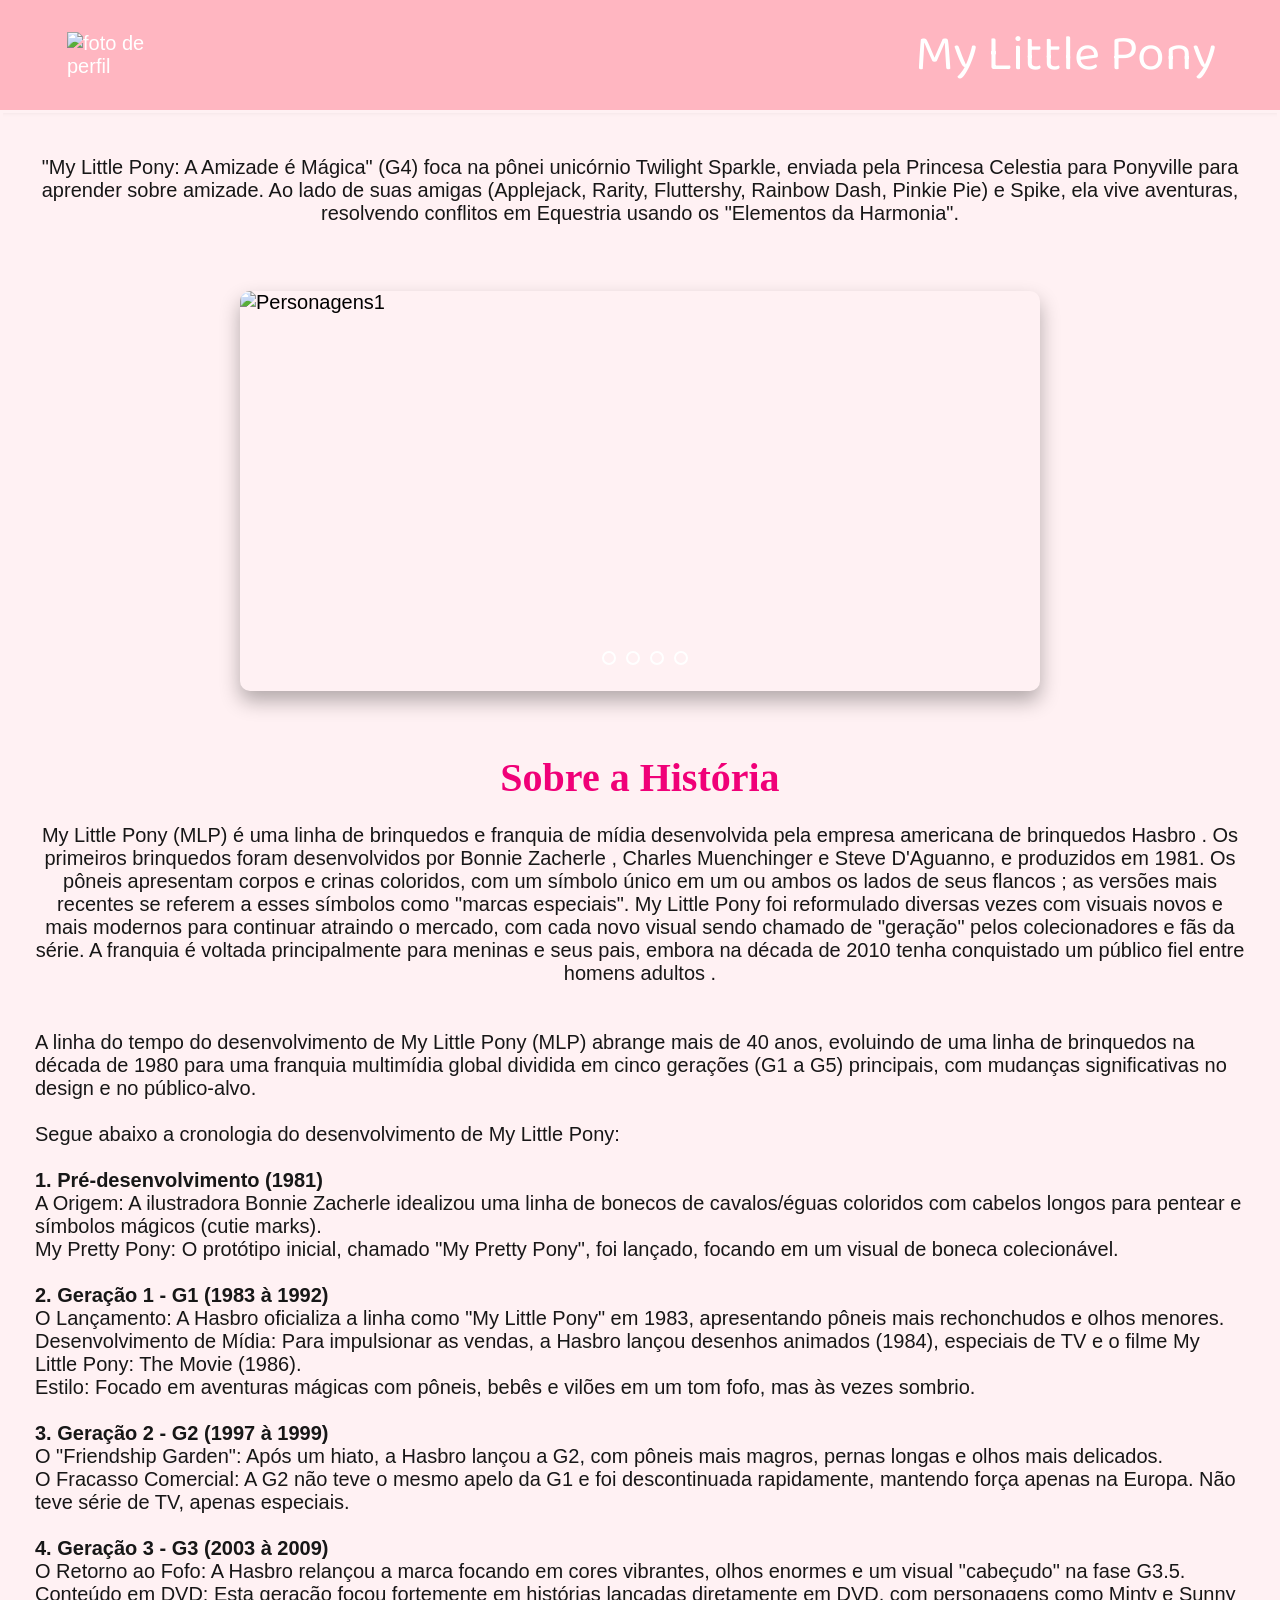
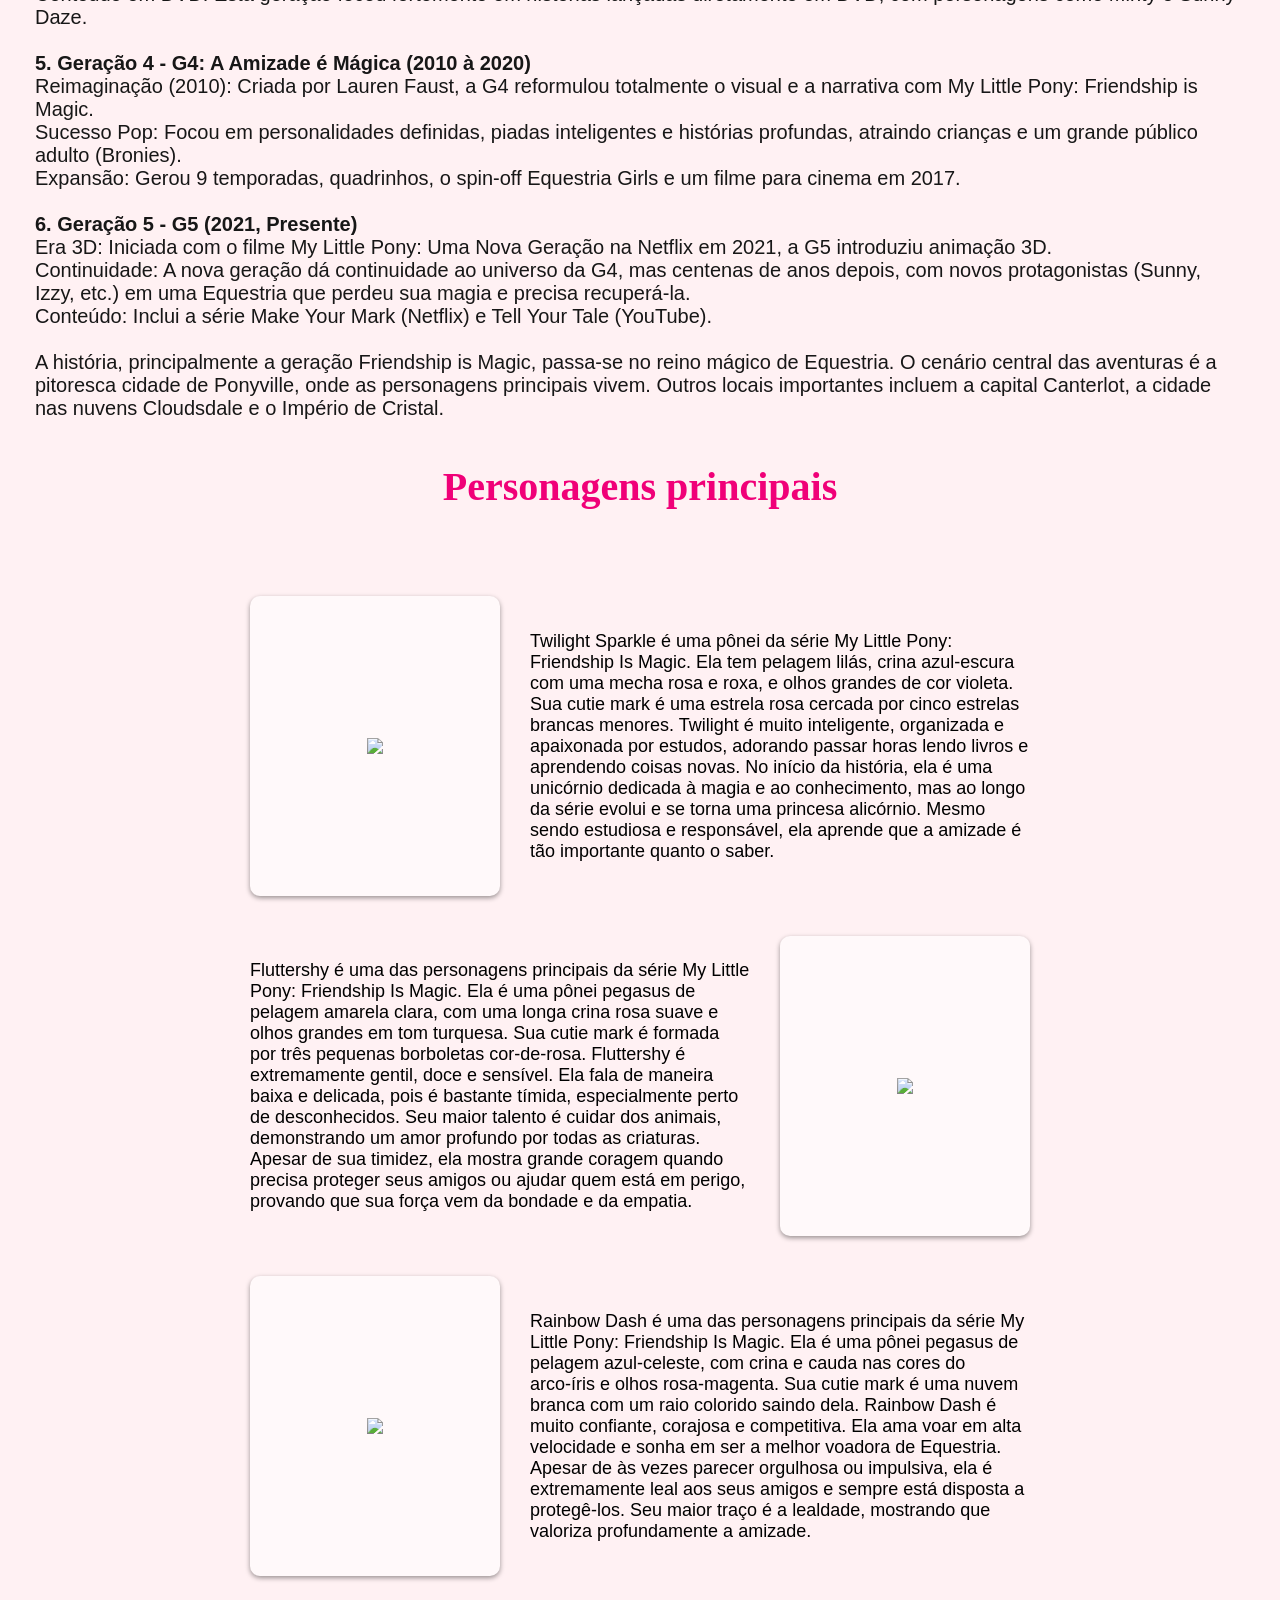
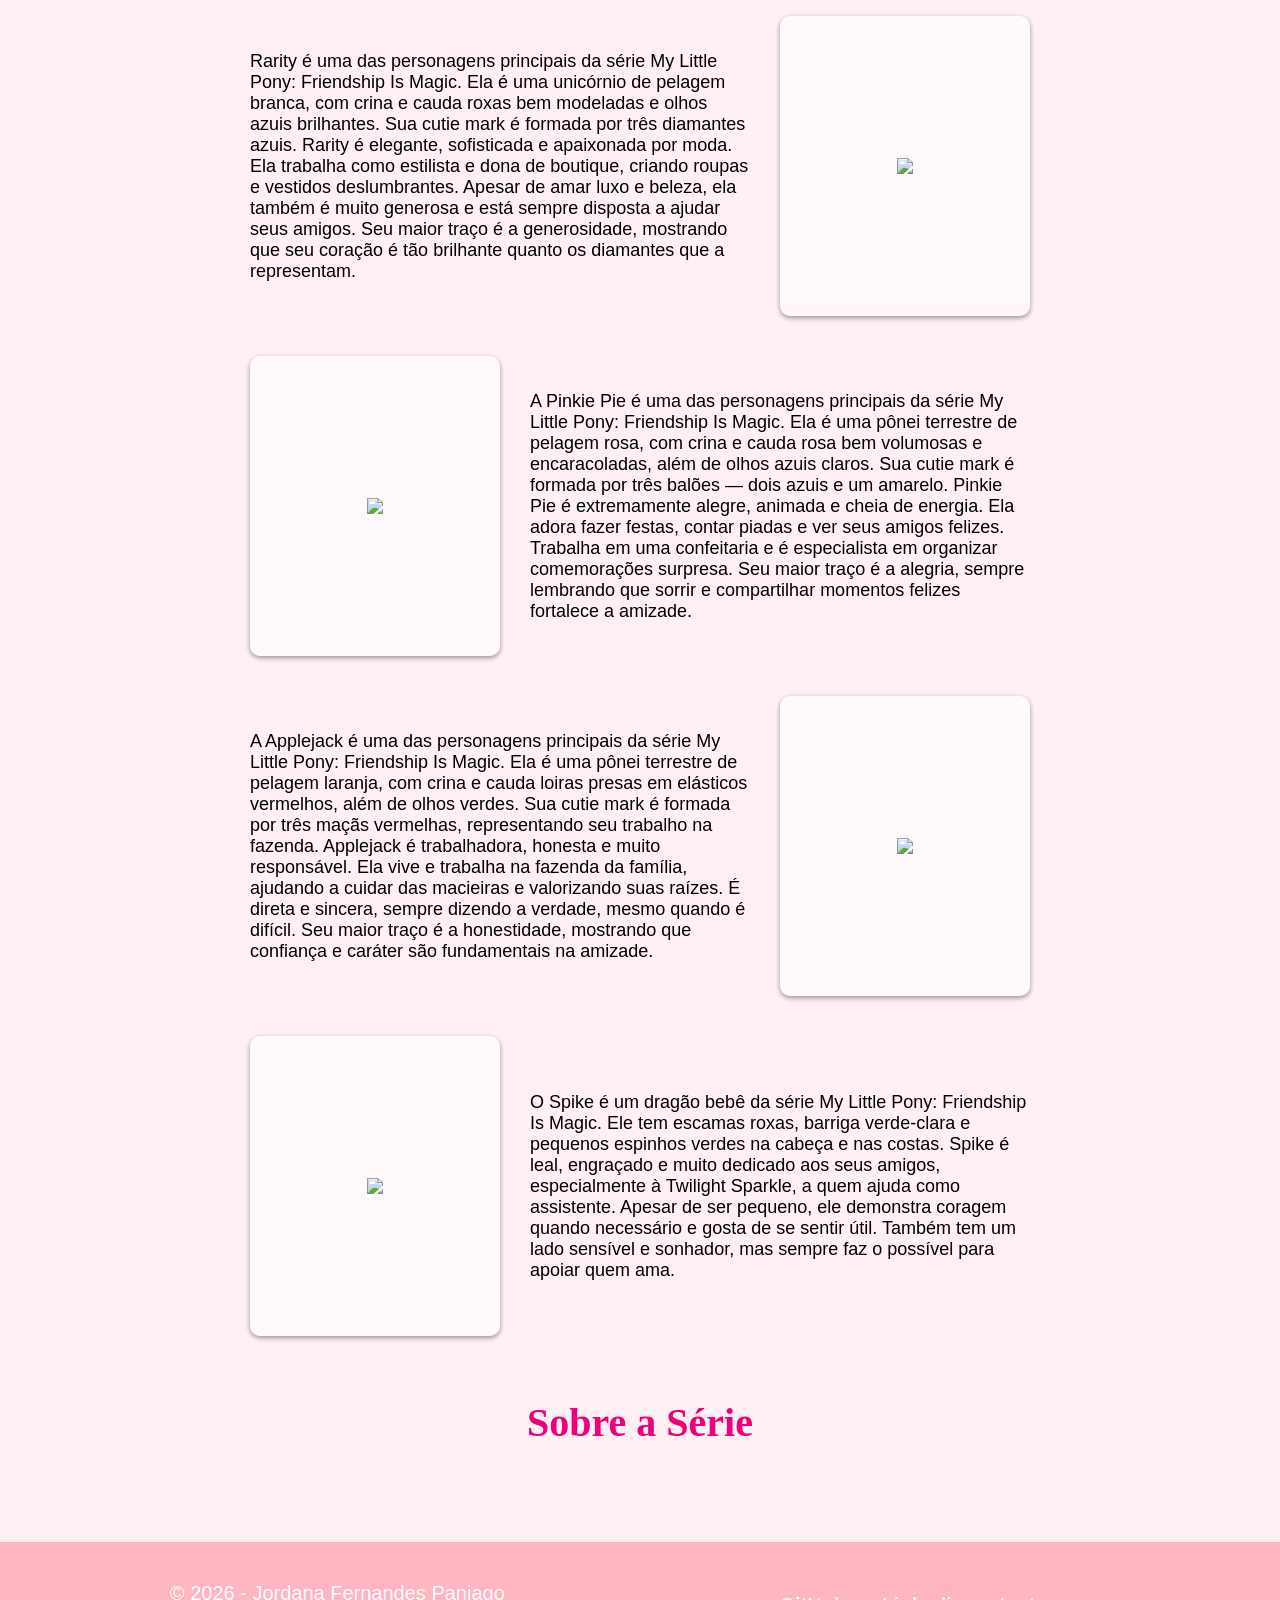
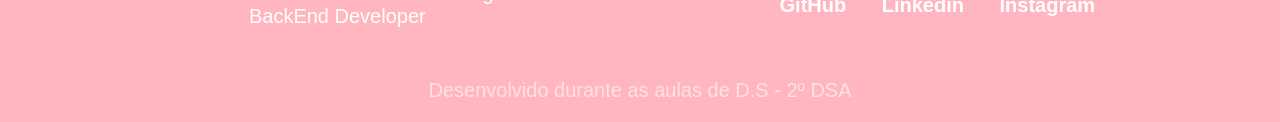
==== commit 2f443059: "Adicionei mais imagens e textos nos personagens principais e mudei a fonte do título" ====
--- a/index.html
+++ b/index.html
@@ -1,169 +1,259 @@
-<!DOCTYPE html><html lang="pt-br">
-<head>
-<meta charset="UTF-8">
-<link rel="stylesheet" href="styles.css"> <!-- LINKA O CSS COM O HTML-->
-<title>My Little Pony</title>
-</head>
-
-<body>
-
-    <header class="navbar">
-        <img src="https://upload.wikimedia.org/wikipedia/pt/d/dd/My_Little_Pony_G4_logo.png"
-        style="width: 100px; border-radius: 0; border: 3px solid lightpink;"
-        alt="foto de perfil">
-        <div class="logo"> My Little Pony </div>
-
-    </header>
-
-
-    <section style="text-align: center; border: 3px solid rgb(255, 241, 243); padding: 20px;">
+    <!DOCTYPE html><html lang="pt-br">
+    <head>
+    <meta charset="UTF-8">
+    <link href="https://fonts.googleapis.com/css2?family=Baloo+2:wght@400;600&display=swap" rel="stylesheet">
+    <link rel="stylesheet" href="styles.css"> <!-- LINKA O CSS COM O HTML-->
+    <title>My Little Pony</title>
+    </head>
+
+    <body>
+
+        <header class="navbar">
+            <img src="https://upload.wikimedia.org/wikipedia/pt/d/dd/My_Little_Pony_G4_logo.png"
+            style="width: 100px; border-radius: 0; border: 3px solid lightpink;"
+            alt="foto de perfil">
+            <div class="logo"> My Little Pony </div>
+
+        </header>
+
+
+        <section style="text-align: center; border: 3px solid rgb(255, 241, 243); padding: 20px;">
+            <br>
+            <p style="color:rgb(23, 23, 23);">"My Little Pony: A Amizade é Mágica" (G4) foca na pônei unicórnio Twilight Sparkle, enviada pela Princesa Celestia para Ponyville para aprender sobre amizade. Ao lado de suas amigas (Applejack, Rarity, Fluttershy, Rainbow Dash, Pinkie Pie) e Spike, ela vive aventuras, resolvendo conflitos em Equestria usando os "Elementos da Harmonia". </p>
+            <br>
+
+
+        </section>
+
+
+        <section class="slider">
+                <div class="slider-content">
+                    <input type="radio" name="btn-radio" id="radio1" checked>
+                    <input type="radio" name="btn-radio" id="radio2">
+                    <input type="radio" name="btn-radio" id="radio3">
+                    <input type="radio" name="btn-radio" id="radio4">
+
+                    <div class="slide-box first">
+                        <img src="https://m.media-amazon.com/images/S/pv-target-images/45397ce47d80e8e64ce2d7aadb4118a4762e49854c7fe59d04718498c12137a7._SX1080_FMjpg_.jpg" alt="Personagens1">
+                    </div>
+                    <div class="slide-box">
+                        <img src="https://m.media-amazon.com/images/S/pv-target-images/8afcc1223f443d48147ece9d93cabaa07a03346450a9c04207036587b844460c._SX1080_FMjpg_.jpg" alt="Personagens2">
+                    </div>
+                    <div class="slide-box">
+                        <img src="https://m.media-amazon.com/images/S/pv-target-images/3b1a86785f5670e575e39c5fc3d4fe551a97c70dad94566f470afa4e521c8d49._SX1080_FMjpg_.jpg" alt="Personagens3">
+                    </div>
+                    <div class="slide-box">
+                        <img src="https://m.media-amazon.com/images/S/pv-target-images/4b6792be8cc97068be5c3e8b818bb3e7d637e00a9b60378d069ef81eba11bde4._SX1080_FMjpg_.jpg" alt="Personagens4">
+                    </div>
+
+                    <div class="nav-auto">
+                        <div class="auto-btn1"></div>
+                        <div class="auto-btn2"></div>
+                        <div class="auto-btn3"></div>
+                        <div class="auto-btn4"></div>
+                    </div>
+                </div>
+
+                <div class="nav-manual">
+                    <label for="radio1" class="manual-btn"></label>
+                    <label for="radio2" class="manual-btn"></label>
+                    <label for="radio3" class="manual-btn"></label>
+                    <label for="radio4" class="manual-btn"></label>
+                </div>
+            </section>
+
+            <div class="borda">
+            <br>
+            <h1 class="titulo">Sobre a História</h1>
+
+            <br>
+
+            <p class="conteudo-principal1">My Little Pony (MLP) é uma linha de brinquedos e franquia de mídia desenvolvida pela empresa americana de brinquedos Hasbro . Os primeiros brinquedos foram desenvolvidos por Bonnie Zacherle , Charles Muenchinger e Steve D'Aguanno, e produzidos em 1981.
+                Os pôneis apresentam corpos e crinas coloridos, com um símbolo único em um ou ambos os lados de seus flancos ; as versões mais recentes se referem a esses símbolos como "marcas especiais". My Little Pony foi reformulado diversas vezes com visuais novos e mais modernos para continuar atraindo o mercado, com cada novo visual sendo chamado de "geração" pelos colecionadores e fãs da série.
+                A franquia é voltada principalmente para meninas e seus pais, embora na década de 2010 tenha conquistado um público fiel entre homens adultos .
+            </p>
+            <br>
+            <br>
+            <p class="conteudo-principal2">A linha do tempo do desenvolvimento de My Little Pony (MLP) abrange mais de 40 anos, evoluindo de uma linha de brinquedos na década de 1980 para uma franquia multimídia global dividida em cinco gerações (G1 a G5) principais, com mudanças significativas no design e no público-alvo. 
+                <br>
+                <br>
+                Segue abaixo a cronologia do desenvolvimento de My Little Pony:
+                <br>
+                <br>
+                <strong>1. Pré-desenvolvimento (1981)</strong>
+                <br>
+                A Origem: A ilustradora Bonnie Zacherle idealizou uma linha de bonecos de cavalos/éguas coloridos com cabelos longos para pentear e símbolos mágicos (cutie marks).
+                <br>
+                My Pretty Pony: O protótipo inicial, chamado "My Pretty Pony", foi lançado, focando em um visual de boneca colecionável. 
+                <br>
+                <br>
+                <strong>2. Geração 1 - G1 (1983 à 1992)</strong>
+                <br>
+                O Lançamento: A Hasbro oficializa a linha como "My Little Pony" em 1983, apresentando pôneis mais rechonchudos e olhos menores.
+                <br>
+                Desenvolvimento de Mídia: Para impulsionar as vendas, a Hasbro lançou desenhos animados (1984), especiais de TV e o filme My Little Pony: The Movie (1986).
+                <br>
+                Estilo: Focado em aventuras mágicas com pôneis, bebês e vilões em um tom fofo, mas às vezes sombrio. 
+                <br>
+                <br>
+                <strong>3. Geração 2 - G2 (1997 à 1999)</strong>
+                <br>
+                O "Friendship Garden": Após um hiato, a Hasbro lançou a G2, com pôneis mais magros, pernas longas e olhos mais delicados.
+                <br>
+                O Fracasso Comercial: A G2 não teve o mesmo apelo da G1 e foi descontinuada rapidamente, mantendo força apenas na Europa. Não teve série de TV, apenas especiais. 
+                <br>
+                <br>
+                <strong>4. Geração 3 - G3 (2003 à 2009)</strong>
+                <br>
+                O Retorno ao Fofo: A Hasbro relançou a marca focando em cores vibrantes, olhos enormes e um visual "cabeçudo" na fase G3.5.
+                <br>
+                Conteúdo em DVD: Esta geração focou fortemente em histórias lançadas diretamente em DVD, com personagens como Minty e Sunny Daze. 
+                <br>
+                <br>
+                <strong>5. Geração 4 - G4: A Amizade é Mágica (2010 à 2020)</strong>
+                <br>
+                Reimaginação (2010): Criada por Lauren Faust, a G4 reformulou totalmente o visual e a narrativa com My Little Pony: Friendship is Magic.
+                <br>
+                Sucesso Pop: Focou em personalidades definidas, piadas inteligentes e histórias profundas, atraindo crianças e um grande público adulto (Bronies).
+                <br>
+                Expansão: Gerou 9 temporadas, quadrinhos, o spin-off Equestria Girls e um filme para cinema em 2017. 
+                <br>
+                <br>
+                <strong>6. Geração 5 - G5 (2021, Presente)</strong>
+                <br>
+                Era 3D: Iniciada com o filme My Little Pony: Uma Nova Geração na Netflix em 2021, a G5 introduziu animação 3D.
+                <br>
+                Continuidade: A nova geração dá continuidade ao universo da G4, mas centenas de anos depois, com novos protagonistas (Sunny, Izzy, etc.) em uma Equestria que perdeu sua magia e precisa recuperá-la.
+                <br>
+                Conteúdo: Inclui a série Make Your Mark (Netflix) e Tell Your Tale (YouTube).
+                <br>
+                <br>
+                A história, principalmente a geração Friendship is Magic, passa-se no reino mágico de Equestria. O cenário central das aventuras é a pitoresca cidade de Ponyville, onde as personagens principais vivem. Outros locais importantes incluem a capital Canterlot, a cidade nas nuvens Cloudsdale e o Império de Cristal.
+            </p>
+
+            </div>
+            
+            <br>
+            <h1 class="subtitulo1">Personagens principais</h1>
+            <br>
+            <br>
+
+            <div class="personagem">
+        <div class="card-imagem">
+            <img src="https://static.wikia.nocookie.net/liberproeliis/images/6/6b/5f80fc95aac0aa4448ccf954d198c3d1-1-.png/revision/latest?cb=20191209233143&path-prefix=pt-br">
+        </div>
+
+        <p class="texto">
+            Twilight Sparkle é uma pônei da série My Little Pony: Friendship Is Magic. Ela tem pelagem lilás, crina azul-escura com uma mecha rosa e roxa, e olhos grandes de cor violeta. Sua cutie mark é uma estrela rosa cercada por cinco estrelas brancas menores.
+
+    Twilight é muito inteligente, organizada e apaixonada por estudos, adorando passar horas lendo livros e aprendendo coisas novas. No início da história, ela é uma unicórnio dedicada à magia e ao conhecimento, mas ao longo da série evolui e se torna uma princesa alicórnio. Mesmo sendo estudiosa e responsável, ela aprende que a amizade é tão importante quanto o saber.
+
+        </p>
+    </div>
+
+    <div class="personagem invertido">
+        <div class="card-imagem">
+            <img src="https://static.wikia.nocookie.net/book-of-heroes-and-villains/images/2/29/Fluttershy.png/revision/latest?cb=20210506224309">
+        </div>
+
+        <p class="texto">
+            Fluttershy é uma das personagens principais da série My Little Pony: Friendship Is Magic. Ela é uma pônei pegasus de pelagem amarela clara, com uma longa crina rosa suave e olhos grandes em tom turquesa. Sua cutie mark é formada por três pequenas borboletas cor-de-rosa.
+
+    Fluttershy é extremamente gentil, doce e sensível. Ela fala de maneira baixa e delicada, pois é bastante tímida, especialmente perto de desconhecidos. Seu maior talento é cuidar dos animais, demonstrando um amor profundo por todas as criaturas. Apesar de sua timidez, ela mostra grande coragem quando precisa proteger seus amigos ou ajudar quem está em perigo, provando que sua força vem da bondade e da empatia.
+
+        </p>
+    </div>
+
+    <div class="personagem">
+        <div class="card-imagem">
+            <img src="https://static.wikia.nocookie.net/mlpfanart/images/8/8e/Rainbow_Dash_by_Nethear.png/revision/latest?cb=20120530035934">
+        </div>
+
+        <p class="texto">
+            Rainbow Dash é uma das personagens principais da série My Little Pony: Friendship Is Magic. Ela é uma pônei pegasus de pelagem azul-celeste, com crina e cauda nas cores do arco-íris e olhos rosa-magenta. Sua cutie mark é uma nuvem branca com um raio colorido saindo dela.
+
+    Rainbow Dash é muito confiante, corajosa e competitiva. Ela ama voar em alta velocidade e sonha em ser a melhor voadora de Equestria. Apesar de às vezes parecer orgulhosa ou impulsiva, ela é extremamente leal aos seus amigos e sempre está disposta a protegê-los. Seu maior traço é a lealdade, mostrando que valoriza profundamente a amizade.
+
+        </p>
+    </div>
+
+    <div class="personagem invertido">
+        <div class="card-imagem">
+            <img src="https://static.wikia.nocookie.net/mlpne/images/a/af/Rarity.png/revision/latest?cb=20230827044319">
+        </div>
+
+        <p class="texto">
+            Rarity é uma das personagens principais da série My Little Pony: Friendship Is Magic. Ela é uma unicórnio de pelagem branca, com crina e cauda roxas bem modeladas e olhos azuis brilhantes. Sua cutie mark é formada por três diamantes azuis.
+
+    Rarity é elegante, sofisticada e apaixonada por moda. Ela trabalha como estilista e dona de boutique, criando roupas e vestidos deslumbrantes. Apesar de amar luxo e beleza, ela também é muito generosa e está sempre disposta a ajudar seus amigos. Seu maior traço é a generosidade, mostrando que seu coração é tão brilhante quanto os diamantes que a representam.
+
+        </p>
+    </div>
+
+    <div class="personagem">
+        <div class="card-imagem">
+            <img src="https://static.wikia.nocookie.net/charactercommunity/images/5/55/8b83aca8692f2157e8566ff934739fdc.png/revision/latest?cb=20190710173941">
+        </div>
+
+        <p class="texto">
+            A Pinkie Pie é uma das personagens principais da série My Little Pony: Friendship Is Magic. Ela é uma pônei terrestre de pelagem rosa, com crina e cauda rosa bem volumosas e encaracoladas, além de olhos azuis claros. Sua cutie mark é formada por três balões — dois azuis e um amarelo.
+
+    Pinkie Pie é extremamente alegre, animada e cheia de energia. Ela adora fazer festas, contar piadas e ver seus amigos felizes. Trabalha em uma confeitaria e é especialista em organizar comemorações surpresa. Seu maior traço é a alegria, sempre lembrando que sorrir e compartilhar momentos felizes fortalece a amizade.
+
+        </p>
+    </div>
+
+    <div class="personagem invertido">
+        <div class="card-imagem">
+            <img src="https://static.wikia.nocookie.net/all-worlds-alliance/images/f/f9/My_little_ponyes_applejack36.png/revision/latest/scale-to-width-down/448?cb=20181222062435">
+        </div>
+
+        <p class="texto">
+            A Applejack é uma das personagens principais da série My Little Pony: Friendship Is Magic. Ela é uma pônei terrestre de pelagem laranja, com crina e cauda loiras presas em elásticos vermelhos, além de olhos verdes. Sua cutie mark é formada por três maçãs vermelhas, representando seu trabalho na fazenda.
+
+    Applejack é trabalhadora, honesta e muito responsável. Ela vive e trabalha na fazenda da família, ajudando a cuidar das macieiras e valorizando suas raízes. É direta e sincera, sempre dizendo a verdade, mesmo quando é difícil. Seu maior traço é a honestidade, mostrando que confiança e caráter são fundamentais na amizade.
+
+        </p>
+    </div>
+
+    <div class="personagem">
+        <div class="card-imagem">
+            <img src="https://mediaproxy.tvtropes.org/width/1200/https://static.tvtropes.org/pmwiki/pub/images/spikeformer_suggestion_6.png">
+        </div>
+
+        <p class="texto">
+            O Spike é um dragão bebê da série My Little Pony: Friendship Is Magic. Ele tem escamas roxas, barriga verde-clara e pequenos espinhos verdes na cabeça e nas costas.
+
+    Spike é leal, engraçado e muito dedicado aos seus amigos, especialmente à Twilight Sparkle, a quem ajuda como assistente. Apesar de ser pequeno, ele demonstra coragem quando necessário e gosta de se sentir útil. Também tem um lado sensível e sonhador, mas sempre faz o possível para apoiar quem ama.
+
+        </p>
+    </div>
+
         <br>
-        <p style="color:rgb(23, 23, 23);">"My Little Pony: A Amizade é Mágica" (G4) foca na pônei unicórnio Twilight Sparkle, enviada pela Princesa Celestia para Ponyville para aprender sobre amizade. Ao lado de suas amigas (Applejack, Rarity, Fluttershy, Rainbow Dash, Pinkie Pie) e Spike, ela vive aventuras, resolvendo conflitos em Equestria usando os "Elementos da Harmonia". </p>
-        <br>
-
-
-    </section>
-
-
-       <section class="slider">
-            <div class="slider-content">
-                <input type="radio" name="btn-radio" id="radio1" checked>
-                <input type="radio" name="btn-radio" id="radio2">
-                <input type="radio" name="btn-radio" id="radio3">
-                <input type="radio" name="btn-radio" id="radio4">
-
-                <div class="slide-box first">
-                    <img src="https://m.media-amazon.com/images/S/pv-target-images/45397ce47d80e8e64ce2d7aadb4118a4762e49854c7fe59d04718498c12137a7._SX1080_FMjpg_.jpg" alt="Personagens1">
-                </div>
-                <div class="slide-box">
-                    <img src="https://m.media-amazon.com/images/S/pv-target-images/8afcc1223f443d48147ece9d93cabaa07a03346450a9c04207036587b844460c._SX1080_FMjpg_.jpg" alt="Personagens2">
-                </div>
-                <div class="slide-box">
-                    <img src="https://m.media-amazon.com/images/S/pv-target-images/3b1a86785f5670e575e39c5fc3d4fe551a97c70dad94566f470afa4e521c8d49._SX1080_FMjpg_.jpg" alt="Personagens3">
-                </div>
-                <div class="slide-box">
-                    <img src="https://m.media-amazon.com/images/S/pv-target-images/4b6792be8cc97068be5c3e8b818bb3e7d637e00a9b60378d069ef81eba11bde4._SX1080_FMjpg_.jpg" alt="Personagens4">
-                </div>
-
-                <div class="nav-auto">
-                    <div class="auto-btn1"></div>
-                    <div class="auto-btn2"></div>
-                    <div class="auto-btn3"></div>
-                    <div class="auto-btn4"></div>
-                </div>
-            </div>
-
-            <div class="nav-manual">
-                <label for="radio1" class="manual-btn"></label>
-                <label for="radio2" class="manual-btn"></label>
-                <label for="radio3" class="manual-btn"></label>
-                <label for="radio4" class="manual-btn"></label>
-            </div>
-        </section>
-
-        <div class="borda">
-        <br>
-        <h1 class="titulo">Sobre a História</h1>
-
-        <br>
-
-        <p class="conteudo-principal1">My Little Pony (MLP) é uma linha de brinquedos e franquia de mídia desenvolvida pela empresa americana de brinquedos Hasbro . Os primeiros brinquedos foram desenvolvidos por Bonnie Zacherle , Charles Muenchinger e Steve D'Aguanno, e produzidos em 1981.
-            Os pôneis apresentam corpos e crinas coloridos, com um símbolo único em um ou ambos os lados de seus flancos ; as versões mais recentes se referem a esses símbolos como "marcas especiais". My Little Pony foi reformulado diversas vezes com visuais novos e mais modernos para continuar atraindo o mercado, com cada novo visual sendo chamado de "geração" pelos colecionadores e fãs da série.
-            A franquia é voltada principalmente para meninas e seus pais, embora na década de 2010 tenha conquistado um público fiel entre homens adultos .
-        </p>
+        <h1 class="subtitulo2">Sobre a Série</h1>
         <br>
         <br>
-        <p class="conteudo-principal2">A linha do tempo do desenvolvimento de My Little Pony (MLP) abrange mais de 40 anos, evoluindo de uma linha de brinquedos na década de 1980 para uma franquia multimídia global dividida em cinco gerações (G1 a G5) principais, com mudanças significativas no design e no público-alvo. 
-            <br>
-            <br>
-            Segue abaixo a cronologia do desenvolvimento de My Little Pony:
-            <br>
-            <br>
-            <strong>1. Pré-desenvolvimento (1981)</strong>
-            <br>
-            A Origem: A ilustradora Bonnie Zacherle idealizou uma linha de bonecos de cavalos/éguas coloridos com cabelos longos para pentear e símbolos mágicos (cutie marks).
-            <br>
-            My Pretty Pony: O protótipo inicial, chamado "My Pretty Pony", foi lançado, focando em um visual de boneca colecionável. 
-            <br>
-            <br>
-            <strong>2. Geração 1 - G1 (1983 à 1992)</strong>
-            <br>
-            O Lançamento: A Hasbro oficializa a linha como "My Little Pony" em 1983, apresentando pôneis mais rechonchudos e olhos menores.
-            <br>
-            Desenvolvimento de Mídia: Para impulsionar as vendas, a Hasbro lançou desenhos animados (1984), especiais de TV e o filme My Little Pony: The Movie (1986).
-            <br>
-            Estilo: Focado em aventuras mágicas com pôneis, bebês e vilões em um tom fofo, mas às vezes sombrio. 
-            <br>
-            <br>
-            <strong>3. Geração 2 - G2 (1997 à 1999)</strong>
-            <br>
-            O "Friendship Garden": Após um hiato, a Hasbro lançou a G2, com pôneis mais magros, pernas longas e olhos mais delicados.
-            <br>
-            O Fracasso Comercial: A G2 não teve o mesmo apelo da G1 e foi descontinuada rapidamente, mantendo força apenas na Europa. Não teve série de TV, apenas especiais. 
-            <br>
-            <br>
-            <strong>4. Geração 3 - G3 (2003 à 2009)</strong>
-            <br>
-            O Retorno ao Fofo: A Hasbro relançou a marca focando em cores vibrantes, olhos enormes e um visual "cabeçudo" na fase G3.5.
-            <br>
-            Conteúdo em DVD: Esta geração focou fortemente em histórias lançadas diretamente em DVD, com personagens como Minty e Sunny Daze. 
-            <br>
-            <br>
-            <strong>5. Geração 4 - G4: A Amizade é Mágica (2010 à 2020)</strong>
-            <br>
-            Reimaginação (2010): Criada por Lauren Faust, a G4 reformulou totalmente o visual e a narrativa com My Little Pony: Friendship is Magic.
-            <br>
-            Sucesso Pop: Focou em personalidades definidas, piadas inteligentes e histórias profundas, atraindo crianças e um grande público adulto (Bronies).
-            <br>
-            Expansão: Gerou 9 temporadas, quadrinhos, o spin-off Equestria Girls e um filme para cinema em 2017. 
-            <br>
-            <br>
-            <strong>6. Geração 5 - G5 (2021, Presente)</strong>
-            <br>
-            Era 3D: Iniciada com o filme My Little Pony: Uma Nova Geração na Netflix em 2021, a G5 introduziu animação 3D.
-            <br>
-            Continuidade: A nova geração dá continuidade ao universo da G4, mas centenas de anos depois, com novos protagonistas (Sunny, Izzy, etc.) em uma Equestria que perdeu sua magia e precisa recuperá-la.
-            <br>
-            Conteúdo: Inclui a série Make Your Mark (Netflix) e Tell Your Tale (YouTube).
-            <br>
-            <br>
-            A história, principalmente a geração Friendship is Magic, passa-se no reino mágico de Equestria. O cenário central das aventuras é a pitoresca cidade de Ponyville, onde as personagens principais vivem. Outros locais importantes incluem a capital Canterlot, a cidade nas nuvens Cloudsdale e o Império de Cristal.
-        </p>
-
-        </div>
-        
-        <br>
-        <h1 class="subtitulo">Personagens principais</h1>
-
-        <div class="container">
-    <img src="https://static.wikia.nocookie.net/liberproeliis/images/6/6b/5f80fc95aac0aa4448ccf954d198c3d1-1-.png/revision/latest?cb=20191209233143&path-prefix=pt-br" class="imagem-animada">
-    
-    <p class="texto">
-        Seu texto aqui ao lado da imagem.
-    </p>
-    </div>
-        
-
-
-<footer class="rodape-principal">
-    <div class="contrainer-rodape">
-        <div class="info-copyright">
-            <p>&copy; 2026 - Jordana Fernandes Paniago</p>
-            <p>BackEnd Developer</p>
-        </div>
-        <nav class="links-sociais">
-            <a href="https://github.com/Jordana-5410">GitHub</a>
-              <a href="#">Linkedin</a>
-              <a href="#">Instagram</a>
-        </nav>
-
-    </div>
-
-    <div class="rodape-inferior">
-        <p>Desenvolvido durante as aulas de D.S - 2º DSA</p>
-    </div>
-
-</footer>
-
-</body>
-</html>+
+
+    <footer class="rodape-principal">
+        <div class="container-rodape">
+            <div class="info-copyright">
+                <p>&copy; 2026 - Jordana Fernandes Paniago</p>
+                <p>BackEnd Developer</p>
+            </div>
+            <nav class="links-sociais">
+                <a href="https://github.com/Jordana-5410">GitHub</a>
+                <a href="#">Linkedin</a>
+                <a href="#">Instagram</a>
+            </nav>
+
+        </div>
+
+        <div class="rodape-inferior">
+            <p>Desenvolvido durante as aulas de D.S - 2º DSA</p>
+        </div>
+
+    </footer>
+
+    </body>
+    </html>
--- a/styles.css
+++ b/styles.css
@@ -1,25 +1,22 @@
 *
 {
-    margin: 0;  /*Remover as margens padrão do navegador*/
-    padding: 0; /*Remove os preenchimentos padrão do navegador*/
-    box-sizing: border-box; /*Garante que bordas não aumentem o tamanho dos elementos */
-    font-family: Arial, Helvetica, sans-serif;
+    margin: 0;
+    padding: 0;
+    box-sizing: border-box;
     font-size: 20px;
 }
 
 body {
+
+    font-family: 'Fredoka', sans-serif;
     background-color: rgb(255, 241, 243);
-    background-size: cover;
-    background-repeat: no-repeat;
-    background-attachment: fixed;
-    background-position: center;
-    background-color: rgb(255, 241, 243);
-}
-
-.logo{
-    font-size: 50px;
-    font-family:fantasy;
-}
+}
+
+.logo {
+  font-family: 'Baloo 2', cursive;
+  font-size: 50px;
+}
+
 
 /* Estilizar a barra de navegação */
 .navbar
@@ -169,39 +166,67 @@
     font-size: 20px;
 }
 
-.subtitulo{
+.subtitulo1{
     text-align:center;
     color:rgb(240, 0, 120);
     font-family:cursive;
     font-size: 40px;
 }
 
-.container {
-    display: flex;
-    align-items: center;      /* centraliza verticalmente imagem e texto */
-    justify-content: center;  /* centraliza o conjunto no meio da tela */
-    gap: 30px;                /* espaço entre imagem e texto */
-    margin: 40px 0;           /* espaço em cima e embaixo */
-}
-
-.imagem-animada {
+/* Container geral do personagem */
+.personagem {
+    display: flex;
+    align-items: center;
+    justify-content: center;
+    gap: 30px;
+    margin: 40px 0;
+}
+
+/* Caixa fixa da imagem */
+.card-imagem {
     width: 250px;
-}
-
-.imagem-animada:hover {
+    height: 300px;
+    background-color: rgb(255, 249, 250);
+    border-radius: 10px;
+    padding: 15px;
+    box-shadow: 0 2px 5px rgba(0, 0, 0, 0.4);
+
+    display: flex;
+    justify-content: center;
+    align-items: center;
+}
+
+/* Controla a imagem dentro da caixa */
+.card-imagem img {
+    max-width: 100%;
+    max-height: 100%;
+    object-fit: contain;
+}
+
+/* Animação ao passar o mouse */
+.card-imagem:hover {
     animation: flutuar 0.6s infinite alternate ease-in-out;
 }
 
-@keyframes flutuar {
-    from {
-        transform: translateY(0);
-    }
-    to {
-        transform: translateY(-10px);
-    }
-}
-
+/* Texto */
 .texto {
     font-size: 18px;
-    max-width: 400px;
+    max-width: 500px;
+}
+
+/* Apenas UMA vez no CSS */
+@keyframes flutuar {
+    from { transform: translateY(0); }
+    to { transform: translateY(-10px); }
+}
+
+.personagem.invertido {
+    flex-direction: row-reverse;
+}
+
+.subtitulo2{
+    text-align:center;
+    color:rgb(240, 0, 120);
+    font-family:cursive;
+    font-size: 40px;
 }
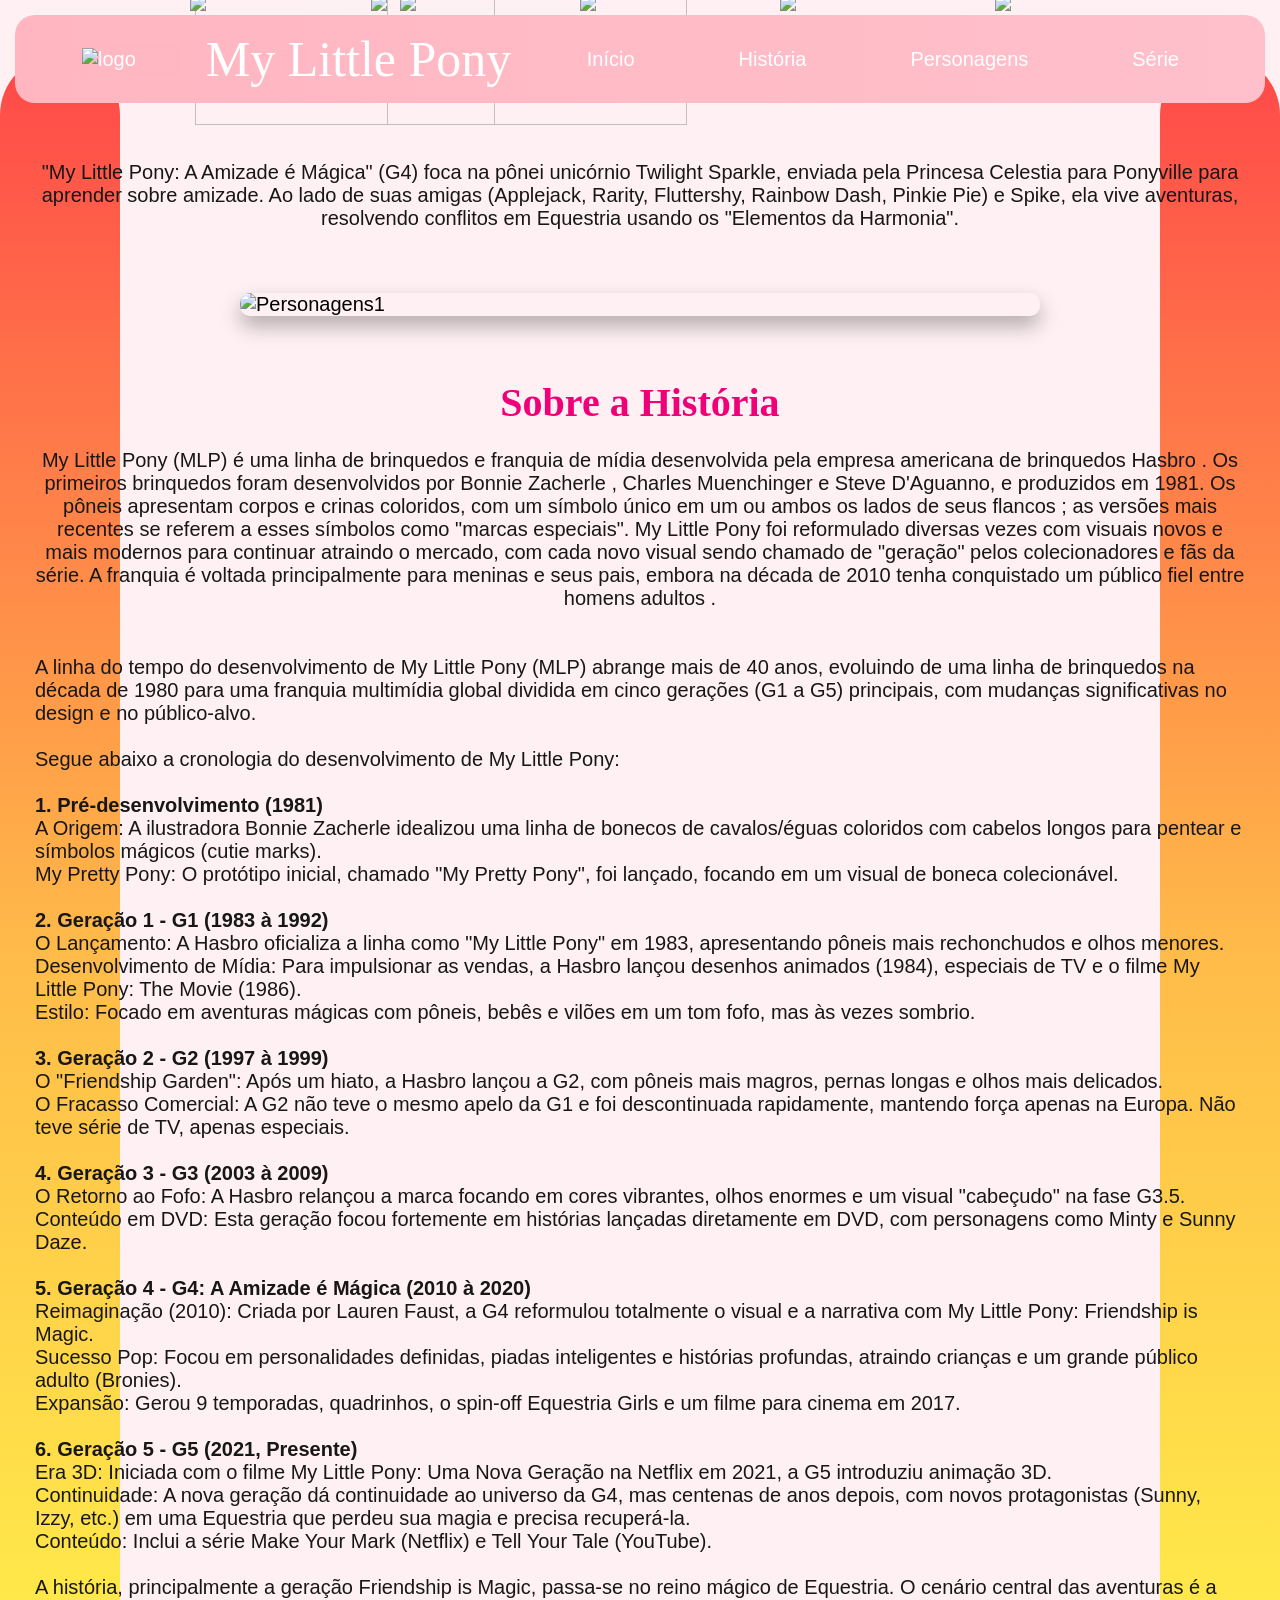
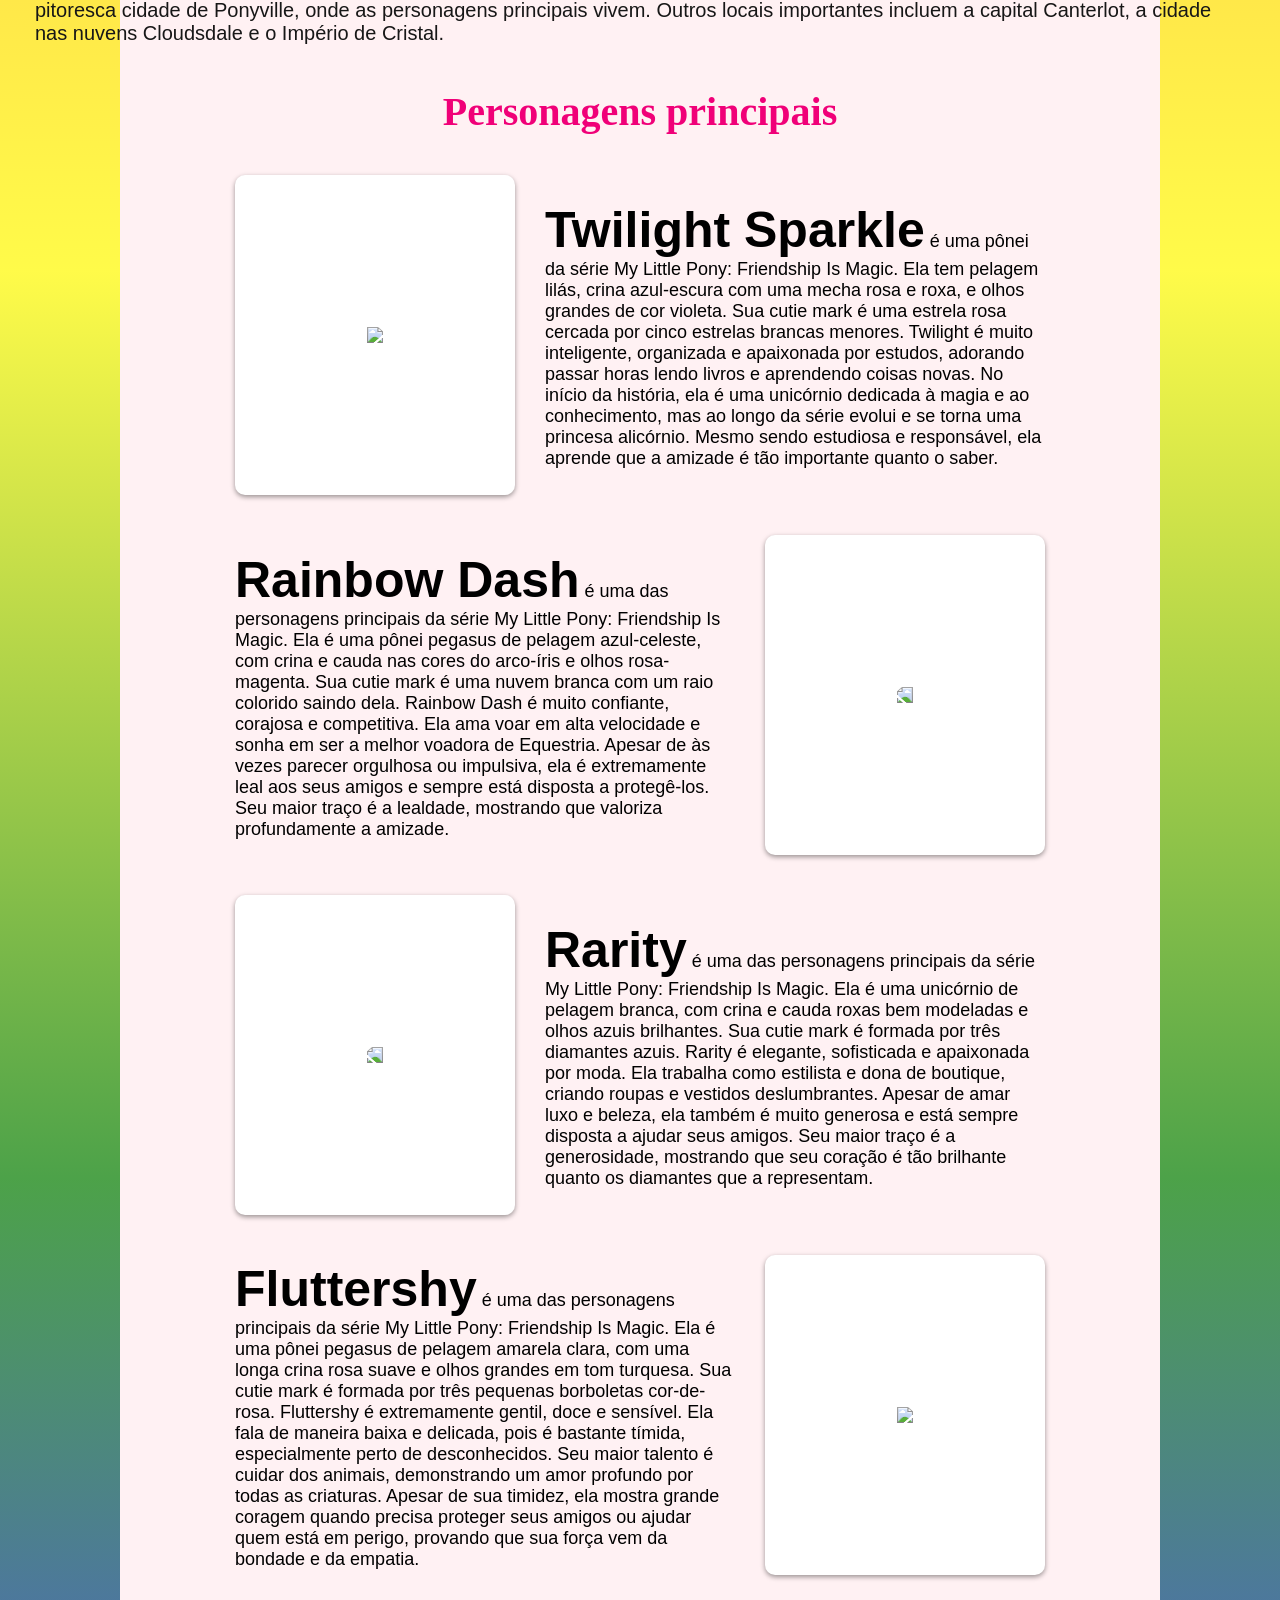
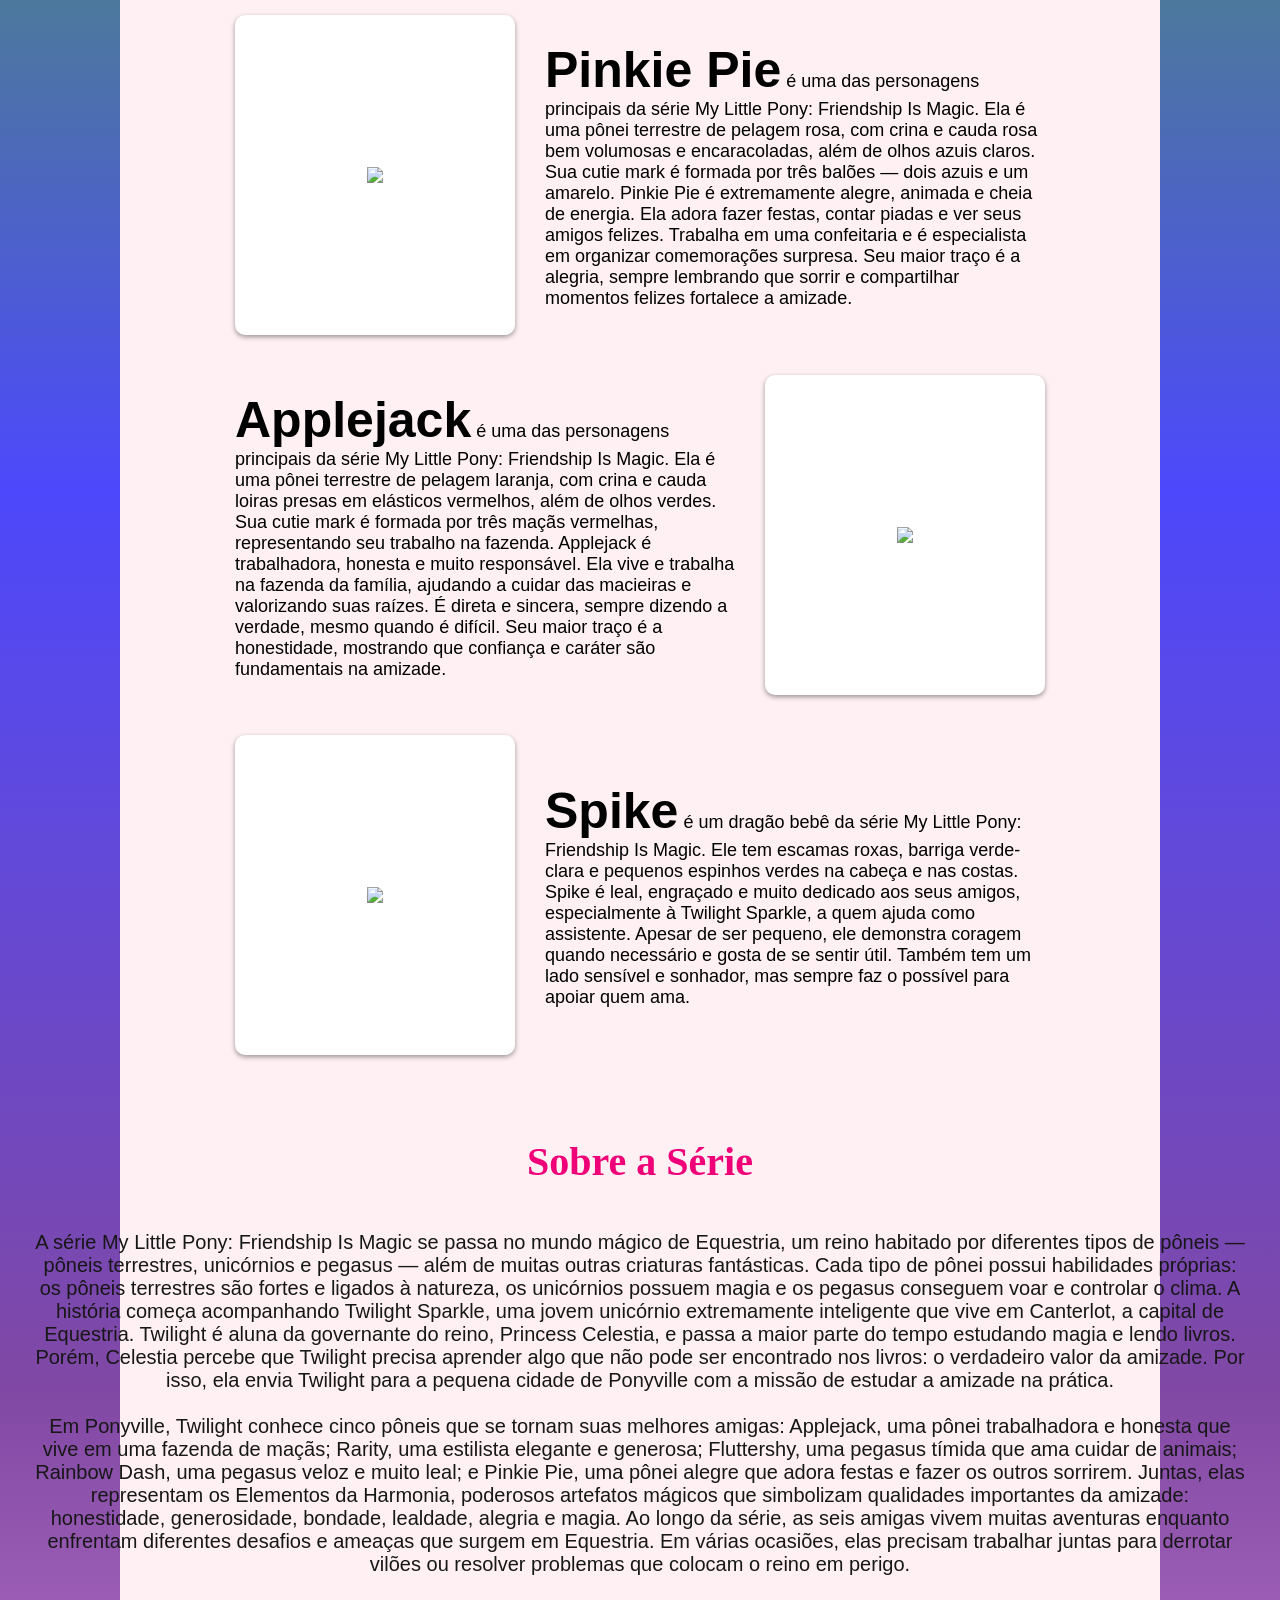
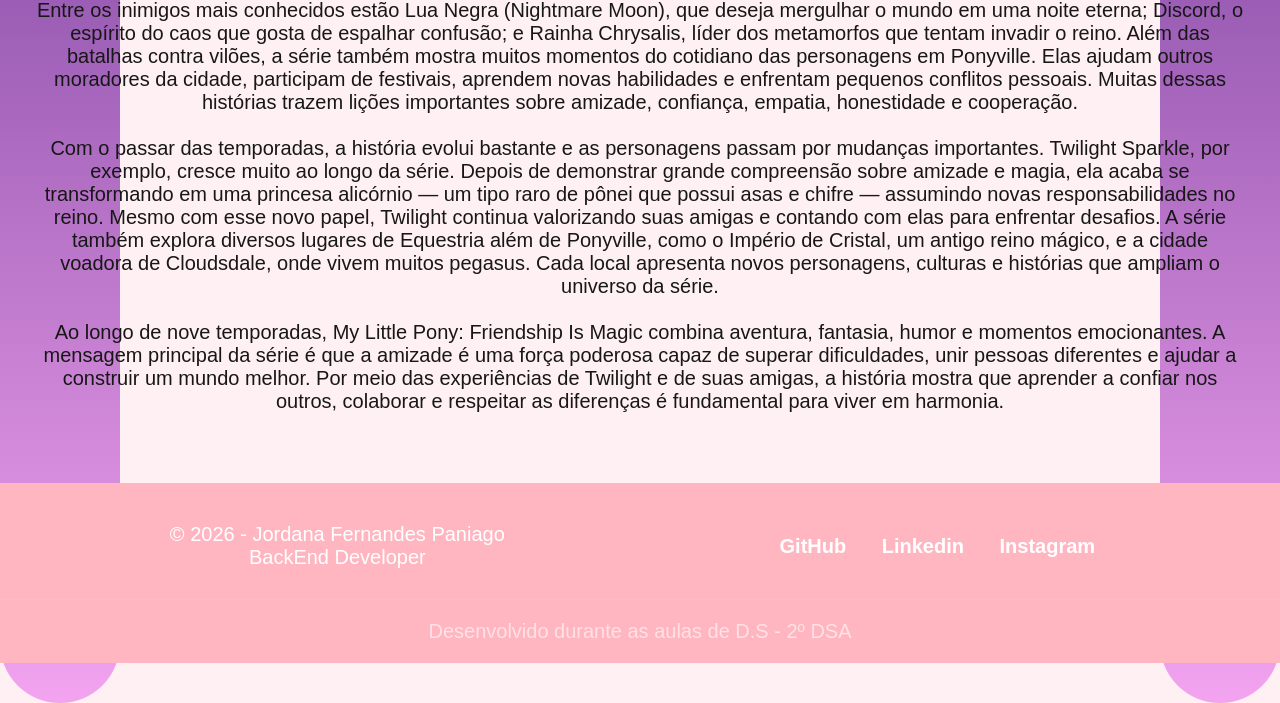
==== commit 287cdd2a: "Coloquei um arco-íris na lateral" ====
--- a/index.html
+++ b/index.html
@@ -8,18 +8,46 @@
 
     <body>
 
-        <header class="navbar">
-            <img src="https://upload.wikimedia.org/wikipedia/pt/d/dd/My_Little_Pony_G4_logo.png"
-            style="width: 100px; border-radius: 0; border: 3px solid lightpink;"
-            alt="foto de perfil">
-            <div class="logo"> My Little Pony </div>
+        <div class="arcoiris-lateral-esquerda"></div>
+        <div class="arcoiris-lateral-direita"></div>
+
+        <div class="topo-decorado">
+
+    <div class="decoracao">
+        <img class="nuvem n1" src="https://images-wixmp-ed30a86b8c4ca887773594c2.wixmp.com/i/1e81ef4a-0b2a-493c-94b5-0209141c3c2f/d557zz3-ce7bd2fb-df8d-4c49-8b34-3b35482b0202.png">
+        <img class="nuvem n2" src="https://images-wixmp-ed30a86b8c4ca887773594c2.wixmp.com/i/1e81ef4a-0b2a-493c-94b5-0209141c3c2f/d557zz3-ce7bd2fb-df8d-4c49-8b34-3b35482b0202.png">
+        <img class="nuvem n3" src="https://images-wixmp-ed30a86b8c4ca887773594c2.wixmp.com/i/1e81ef4a-0b2a-493c-94b5-0209141c3c2f/d557zz3-ce7bd2fb-df8d-4c49-8b34-3b35482b0202.png">
+        <img class="nuvem n4" src="https://images-wixmp-ed30a86b8c4ca887773594c2.wixmp.com/i/1e81ef4a-0b2a-493c-94b5-0209141c3c2f/d557zz3-ce7bd2fb-df8d-4c49-8b34-3b35482b0202.png">
+        <img class="nuvem n5" src="https://images-wixmp-ed30a86b8c4ca887773594c2.wixmp.com/i/1e81ef4a-0b2a-493c-94b5-0209141c3c2f/d557zz3-ce7bd2fb-df8d-4c49-8b34-3b35482b0202.png">
+        <img class="nuvem n6" src="https://images-wixmp-ed30a86b8c4ca887773594c2.wixmp.com/i/1e81ef4a-0b2a-493c-94b5-0209141c3c2f/d557zz3-ce7bd2fb-df8d-4c49-8b34-3b35482b0202.png">
+        <img class="nuvem n7" src="https://images-wixmp-ed30a86b8c4ca887773594c2.wixmp.com/i/1e81ef4a-0b2a-493c-94b5-0209141c3c2f/d557zz3-ce7bd2fb-df8d-4c49-8b34-3b35482b0202.png">
+        <img class="arcoiris1" src="https://www.freepnglogos.com/uploads/rainbow-png/file-rainbow-diagram-svg-wikimedia-commons-17.png">
+        <img class="arcoiris2" src="https://www.freepnglogos.com/uploads/rainbow-png/file-rainbow-diagram-svg-wikimedia-commons-17.png">
+    </div>
+
+       <header class="navbar">
+        
+    <img src="https://upload.wikimedia.org/wikipedia/pt/d/dd/My_Little_Pony_G4_logo.png"
+    style="width: 100px; border-radius: 0; border: 3px solid lightpink;"
+    alt="logo">
+
+    <div class="logo">My Little Pony</div>
+    <div id="topo"></div>
+
+    <nav class="menu">
+        <a href="#topo">Início</a>
+        <a href="#historia">História</a>
+        <a href="#personagens">Personagens</a>
+        <a href="#serie">Série</a>
+    </nav>
 
         </header>
-
-
-        <section style="text-align: center; border: 3px solid rgb(255, 241, 243); padding: 20px;">
-            <br>
-            <p style="color:rgb(23, 23, 23);">"My Little Pony: A Amizade é Mágica" (G4) foca na pônei unicórnio Twilight Sparkle, enviada pela Princesa Celestia para Ponyville para aprender sobre amizade. Ao lado de suas amigas (Applejack, Rarity, Fluttershy, Rainbow Dash, Pinkie Pie) e Spike, ela vive aventuras, resolvendo conflitos em Equestria usando os "Elementos da Harmonia". </p>
+        </div>
+
+
+        <section style="text-align: center; padding: 20px;">
+            <br>
+            <p class="resumo">"My Little Pony: A Amizade é Mágica" (G4) foca na pônei unicórnio Twilight Sparkle, enviada pela Princesa Celestia para Ponyville para aprender sobre amizade. Ao lado de suas amigas (Applejack, Rarity, Fluttershy, Rainbow Dash, Pinkie Pie) e Spike, ela vive aventuras, resolvendo conflitos em Equestria usando os "Elementos da Harmonia". </p>
             <br>
 
 
@@ -28,10 +56,6 @@
 
         <section class="slider">
                 <div class="slider-content">
-                    <input type="radio" name="btn-radio" id="radio1" checked>
-                    <input type="radio" name="btn-radio" id="radio2">
-                    <input type="radio" name="btn-radio" id="radio3">
-                    <input type="radio" name="btn-radio" id="radio4">
 
                     <div class="slide-box first">
                         <img src="https://m.media-amazon.com/images/S/pv-target-images/45397ce47d80e8e64ce2d7aadb4118a4762e49854c7fe59d04718498c12137a7._SX1080_FMjpg_.jpg" alt="Personagens1">
@@ -46,23 +70,13 @@
                         <img src="https://m.media-amazon.com/images/S/pv-target-images/4b6792be8cc97068be5c3e8b818bb3e7d637e00a9b60378d069ef81eba11bde4._SX1080_FMjpg_.jpg" alt="Personagens4">
                     </div>
 
-                    <div class="nav-auto">
-                        <div class="auto-btn1"></div>
-                        <div class="auto-btn2"></div>
-                        <div class="auto-btn3"></div>
-                        <div class="auto-btn4"></div>
-                    </div>
+                    
                 </div>
 
-                <div class="nav-manual">
-                    <label for="radio1" class="manual-btn"></label>
-                    <label for="radio2" class="manual-btn"></label>
-                    <label for="radio3" class="manual-btn"></label>
-                    <label for="radio4" class="manual-btn"></label>
-                </div>
             </section>
 
-            <div class="borda">
+
+            <div class="borda" id="historia">
             <br>
             <h1 class="titulo">Sobre a História</h1>
 
@@ -134,30 +148,58 @@
             </div>
             
             <br>
+
+
+            <section id="personagens">
             <h1 class="subtitulo1">Personagens principais</h1>
-            <br>
-            <br>
-
             <div class="personagem">
         <div class="card-imagem">
-            <img src="https://static.wikia.nocookie.net/liberproeliis/images/6/6b/5f80fc95aac0aa4448ccf954d198c3d1-1-.png/revision/latest?cb=20191209233143&path-prefix=pt-br">
-        </div>
-
-        <p class="texto">
-            Twilight Sparkle é uma pônei da série My Little Pony: Friendship Is Magic. Ela tem pelagem lilás, crina azul-escura com uma mecha rosa e roxa, e olhos grandes de cor violeta. Sua cutie mark é uma estrela rosa cercada por cinco estrelas brancas menores.
+            <img src="https://i.pinimg.com/1200x/fd/a0/60/fda0605e02aef1f680992bef99259492.jpg">
+        </div>
+
+        <p class="texto">
+            <span class="nome-personagem1">Twilight Sparkle</span> é uma pônei da série My Little Pony: Friendship Is Magic. Ela tem pelagem lilás, crina azul-escura com uma mecha rosa e roxa, e olhos grandes de cor violeta. Sua cutie mark é uma estrela rosa cercada por cinco estrelas brancas menores.
 
     Twilight é muito inteligente, organizada e apaixonada por estudos, adorando passar horas lendo livros e aprendendo coisas novas. No início da história, ela é uma unicórnio dedicada à magia e ao conhecimento, mas ao longo da série evolui e se torna uma princesa alicórnio. Mesmo sendo estudiosa e responsável, ela aprende que a amizade é tão importante quanto o saber.
 
         </p>
     </div>
 
+
     <div class="personagem invertido">
         <div class="card-imagem">
-            <img src="https://static.wikia.nocookie.net/book-of-heroes-and-villains/images/2/29/Fluttershy.png/revision/latest?cb=20210506224309">
-        </div>
-
-        <p class="texto">
-            Fluttershy é uma das personagens principais da série My Little Pony: Friendship Is Magic. Ela é uma pônei pegasus de pelagem amarela clara, com uma longa crina rosa suave e olhos grandes em tom turquesa. Sua cutie mark é formada por três pequenas borboletas cor-de-rosa.
+            <img class="virar" src="https://i.pinimg.com/1200x/49/c9/43/49c943cc7ac515bc9fbf980cb1de9f83.jpg">
+        </div>
+
+        <p class="texto">
+            <span class="nome-personagem2">Rainbow Dash</span> é uma das personagens principais da série My Little Pony: Friendship Is Magic. Ela é uma pônei pegasus de pelagem azul-celeste, com crina e cauda nas cores do arco-íris e olhos rosa-magenta. Sua cutie mark é uma nuvem branca com um raio colorido saindo dela.
+
+    Rainbow Dash é muito confiante, corajosa e competitiva. Ela ama voar em alta velocidade e sonha em ser a melhor voadora de Equestria. Apesar de às vezes parecer orgulhosa ou impulsiva, ela é extremamente leal aos seus amigos e sempre está disposta a protegê-los. Seu maior traço é a lealdade, mostrando que valoriza profundamente a amizade.
+
+        </p>
+    </div>
+
+    
+    <div class="personagem">
+        <div class="card-imagem">
+            <img class="virar" src="https://i.pinimg.com/736x/94/af/b0/94afb0c254c395423ea081e29184b55b.jpg">
+        </div>
+
+        <p class="texto">
+            <span class="nome-personagem3">Rarity</span> é uma das personagens principais da série My Little Pony: Friendship Is Magic. Ela é uma unicórnio de pelagem branca, com crina e cauda roxas bem modeladas e olhos azuis brilhantes. Sua cutie mark é formada por três diamantes azuis.
+
+    Rarity é elegante, sofisticada e apaixonada por moda. Ela trabalha como estilista e dona de boutique, criando roupas e vestidos deslumbrantes. Apesar de amar luxo e beleza, ela também é muito generosa e está sempre disposta a ajudar seus amigos. Seu maior traço é a generosidade, mostrando que seu coração é tão brilhante quanto os diamantes que a representam.
+
+        </p>
+    </div>
+
+    <div class="personagem invertido">
+        <div class="card-imagem">
+            <img src="https://i.pinimg.com/736x/e9/a4/09/e9a409f8b67e286eaed4fbd44d769f57.jpg">
+        </div>
+
+        <p class="texto">
+            <span class="nome-personagem4">Fluttershy</span> é uma das personagens principais da série My Little Pony: Friendship Is Magic. Ela é uma pônei pegasus de pelagem amarela clara, com uma longa crina rosa suave e olhos grandes em tom turquesa. Sua cutie mark é formada por três pequenas borboletas cor-de-rosa.
 
     Fluttershy é extremamente gentil, doce e sensível. Ela fala de maneira baixa e delicada, pois é bastante tímida, especialmente perto de desconhecidos. Seu maior talento é cuidar dos animais, demonstrando um amor profundo por todas as criaturas. Apesar de sua timidez, ela mostra grande coragem quando precisa proteger seus amigos ou ajudar quem está em perigo, provando que sua força vem da bondade e da empatia.
 
@@ -166,73 +208,80 @@
 
     <div class="personagem">
         <div class="card-imagem">
-            <img src="https://static.wikia.nocookie.net/mlpfanart/images/8/8e/Rainbow_Dash_by_Nethear.png/revision/latest?cb=20120530035934">
-        </div>
-
-        <p class="texto">
-            Rainbow Dash é uma das personagens principais da série My Little Pony: Friendship Is Magic. Ela é uma pônei pegasus de pelagem azul-celeste, com crina e cauda nas cores do arco-íris e olhos rosa-magenta. Sua cutie mark é uma nuvem branca com um raio colorido saindo dela.
-
-    Rainbow Dash é muito confiante, corajosa e competitiva. Ela ama voar em alta velocidade e sonha em ser a melhor voadora de Equestria. Apesar de às vezes parecer orgulhosa ou impulsiva, ela é extremamente leal aos seus amigos e sempre está disposta a protegê-los. Seu maior traço é a lealdade, mostrando que valoriza profundamente a amizade.
+            <img src="https://i.pinimg.com/1200x/a2/88/98/a28898f8ad0a8ddaa3027148ea5c23ff.jpg">
+        </div>
+
+        <p class="texto">
+            <span class="nome-personagem5">Pinkie Pie</span> é uma das personagens principais da série My Little Pony: Friendship Is Magic. Ela é uma pônei terrestre de pelagem rosa, com crina e cauda rosa bem volumosas e encaracoladas, além de olhos azuis claros. Sua cutie mark é formada por três balões — dois azuis e um amarelo.
+
+    Pinkie Pie é extremamente alegre, animada e cheia de energia. Ela adora fazer festas, contar piadas e ver seus amigos felizes. Trabalha em uma confeitaria e é especialista em organizar comemorações surpresa. Seu maior traço é a alegria, sempre lembrando que sorrir e compartilhar momentos felizes fortalece a amizade.
 
         </p>
     </div>
 
     <div class="personagem invertido">
         <div class="card-imagem">
-            <img src="https://static.wikia.nocookie.net/mlpne/images/a/af/Rarity.png/revision/latest?cb=20230827044319">
-        </div>
-
-        <p class="texto">
-            Rarity é uma das personagens principais da série My Little Pony: Friendship Is Magic. Ela é uma unicórnio de pelagem branca, com crina e cauda roxas bem modeladas e olhos azuis brilhantes. Sua cutie mark é formada por três diamantes azuis.
-
-    Rarity é elegante, sofisticada e apaixonada por moda. Ela trabalha como estilista e dona de boutique, criando roupas e vestidos deslumbrantes. Apesar de amar luxo e beleza, ela também é muito generosa e está sempre disposta a ajudar seus amigos. Seu maior traço é a generosidade, mostrando que seu coração é tão brilhante quanto os diamantes que a representam.
+            <img src="https://i.pinimg.com/1200x/a0/39/6f/a0396f23119f4b9feb0e23208d269b0d.jpg">
+        </div>
+
+        <p class="texto">
+            <span class="nome-personagem6">Applejack</span> é uma das personagens principais da série My Little Pony: Friendship Is Magic. Ela é uma pônei terrestre de pelagem laranja, com crina e cauda loiras presas em elásticos vermelhos, além de olhos verdes. Sua cutie mark é formada por três maçãs vermelhas, representando seu trabalho na fazenda.
+
+    Applejack é trabalhadora, honesta e muito responsável. Ela vive e trabalha na fazenda da família, ajudando a cuidar das macieiras e valorizando suas raízes. É direta e sincera, sempre dizendo a verdade, mesmo quando é difícil. Seu maior traço é a honestidade, mostrando que confiança e caráter são fundamentais na amizade.
 
         </p>
     </div>
 
     <div class="personagem">
         <div class="card-imagem">
-            <img src="https://static.wikia.nocookie.net/charactercommunity/images/5/55/8b83aca8692f2157e8566ff934739fdc.png/revision/latest?cb=20190710173941">
-        </div>
-
-        <p class="texto">
-            A Pinkie Pie é uma das personagens principais da série My Little Pony: Friendship Is Magic. Ela é uma pônei terrestre de pelagem rosa, com crina e cauda rosa bem volumosas e encaracoladas, além de olhos azuis claros. Sua cutie mark é formada por três balões — dois azuis e um amarelo.
-
-    Pinkie Pie é extremamente alegre, animada e cheia de energia. Ela adora fazer festas, contar piadas e ver seus amigos felizes. Trabalha em uma confeitaria e é especialista em organizar comemorações surpresa. Seu maior traço é a alegria, sempre lembrando que sorrir e compartilhar momentos felizes fortalece a amizade.
-
-        </p>
-    </div>
-
-    <div class="personagem invertido">
-        <div class="card-imagem">
-            <img src="https://static.wikia.nocookie.net/all-worlds-alliance/images/f/f9/My_little_ponyes_applejack36.png/revision/latest/scale-to-width-down/448?cb=20181222062435">
-        </div>
-
-        <p class="texto">
-            A Applejack é uma das personagens principais da série My Little Pony: Friendship Is Magic. Ela é uma pônei terrestre de pelagem laranja, com crina e cauda loiras presas em elásticos vermelhos, além de olhos verdes. Sua cutie mark é formada por três maçãs vermelhas, representando seu trabalho na fazenda.
-
-    Applejack é trabalhadora, honesta e muito responsável. Ela vive e trabalha na fazenda da família, ajudando a cuidar das macieiras e valorizando suas raízes. É direta e sincera, sempre dizendo a verdade, mesmo quando é difícil. Seu maior traço é a honestidade, mostrando que confiança e caráter são fundamentais na amizade.
-
-        </p>
-    </div>
-
-    <div class="personagem">
-        <div class="card-imagem">
-            <img src="https://mediaproxy.tvtropes.org/width/1200/https://static.tvtropes.org/pmwiki/pub/images/spikeformer_suggestion_6.png">
-        </div>
-
-        <p class="texto">
-            O Spike é um dragão bebê da série My Little Pony: Friendship Is Magic. Ele tem escamas roxas, barriga verde-clara e pequenos espinhos verdes na cabeça e nas costas.
+            <img src="https://i.pinimg.com/736x/38/2c/95/382c95d6e9a803e787010c787a77b648.jpg">
+        </div>
+
+        <p class="texto">
+            <span class="nome-personagem7">Spike</span> é um dragão bebê da série My Little Pony: Friendship Is Magic. Ele tem escamas roxas, barriga verde-clara e pequenos espinhos verdes na cabeça e nas costas.
 
     Spike é leal, engraçado e muito dedicado aos seus amigos, especialmente à Twilight Sparkle, a quem ajuda como assistente. Apesar de ser pequeno, ele demonstra coragem quando necessário e gosta de se sentir útil. Também tem um lado sensível e sonhador, mas sempre faz o possível para apoiar quem ama.
 
         </p>
     </div>
+            </section>
 
         <br>
-        <h1 class="subtitulo2">Sobre a Série</h1>
+        <section id="serie">
+
+    <div class="borda">
+
+    <h1 class="subtitulo2">Sobre a Série</h1>
+    <br>
+    <br>
+
+    <p class="conteudo-principal3">
+    A série My Little Pony: Friendship Is Magic se passa no mundo mágico de Equestria, um reino habitado por diferentes tipos de pôneis — pôneis terrestres, unicórnios e pegasus — além de muitas outras criaturas fantásticas. Cada tipo de pônei possui habilidades próprias: os pôneis terrestres são fortes e ligados à natureza, os unicórnios possuem magia e os pegasus conseguem voar e controlar o clima.
+
+    A história começa acompanhando Twilight Sparkle, uma jovem unicórnio extremamente inteligente que vive em Canterlot, a capital de Equestria. Twilight é aluna da governante do reino, Princess Celestia, e passa a maior parte do tempo estudando magia e lendo livros. Porém, Celestia percebe que Twilight precisa aprender algo que não pode ser encontrado nos livros: o verdadeiro valor da amizade. Por isso, ela envia Twilight para a pequena cidade de Ponyville com a missão de estudar a amizade na prática.
+    <br>
+    <br>
+    Em Ponyville, Twilight conhece cinco pôneis que se tornam suas melhores amigas: Applejack, uma pônei trabalhadora e honesta que vive em uma fazenda de maçãs; Rarity, uma estilista elegante e generosa; Fluttershy, uma pegasus tímida que ama cuidar de animais; Rainbow Dash, uma pegasus veloz e muito leal; e Pinkie Pie, uma pônei alegre que adora festas e fazer os outros sorrirem. Juntas, elas representam os Elementos da Harmonia, poderosos artefatos mágicos que simbolizam qualidades importantes da amizade: honestidade, generosidade, bondade, lealdade, alegria e magia.
+
+    Ao longo da série, as seis amigas vivem muitas aventuras enquanto enfrentam diferentes desafios e ameaças que surgem em Equestria. Em várias ocasiões, elas precisam trabalhar juntas para derrotar vilões ou resolver problemas que colocam o reino em perigo.
+    <br>
+    <br>
+    Entre os inimigos mais conhecidos estão Lua Negra (Nightmare Moon), que deseja mergulhar o mundo em uma noite eterna; Discord, o espírito do caos que gosta de espalhar confusão; e Rainha Chrysalis, líder dos metamorfos que tentam invadir o reino.
+
+    Além das batalhas contra vilões, a série também mostra muitos momentos do cotidiano das personagens em Ponyville. Elas ajudam outros moradores da cidade, participam de festivais, aprendem novas habilidades e enfrentam pequenos conflitos pessoais. Muitas dessas histórias trazem lições importantes sobre amizade, confiança, empatia, honestidade e cooperação.
+    <br>
+    <br>
+    Com o passar das temporadas, a história evolui bastante e as personagens passam por mudanças importantes. Twilight Sparkle, por exemplo, cresce muito ao longo da série. Depois de demonstrar grande compreensão sobre amizade e magia, ela acaba se transformando em uma princesa alicórnio — um tipo raro de pônei que possui asas e chifre — assumindo novas responsabilidades no reino. Mesmo com esse novo papel, Twilight continua valorizando suas amigas e contando com elas para enfrentar desafios.
+
+    A série também explora diversos lugares de Equestria além de Ponyville, como o Império de Cristal, um antigo reino mágico, e a cidade voadora de Cloudsdale, onde vivem muitos pegasus. Cada local apresenta novos personagens, culturas e histórias que ampliam o universo da série.
         <br>
         <br>
+    Ao longo de nove temporadas, My Little Pony: Friendship Is Magic combina aventura, fantasia, humor e momentos emocionantes. A mensagem principal da série é que a amizade é uma força poderosa capaz de superar dificuldades, unir pessoas diferentes e ajudar a construir um mundo melhor. Por meio das experiências de Twilight e de suas amigas, a história mostra que aprender a confiar nos outros, colaborar e respeitar as diferenças é fundamental para viver em harmonia.
+    </p>
+
+</div>
+
+</section>
 
 
     <footer class="rodape-principal">
--- a/styles.css
+++ b/styles.css
@@ -10,99 +10,197 @@
 
     font-family: 'Fredoka', sans-serif;
     background-color: rgb(255, 241, 243);
-}
-
-.logo {
-  font-family: 'Baloo 2', cursive;
-  font-size: 50px;
+    overflow-x: hidden;
+    position: relative;
+}
+
+
+.logo{
+    font-family: 'Coiny', cursive;
+    font-size: 50px;
+}
+
+html{
+    scroll-behavior: smooth;
 }
 
 
 /* Estilizar a barra de navegação */
-.navbar
-{
-    background-color:lightpink;
-    color: #fff;
+.navbar{
+    background: linear-gradient(90deg, lightpink, pink);
+    color: white;
     display: flex;
     justify-content: space-between;
     align-items: center;
     padding: 15px 5%;
-    box-shadow: 0 2px 5px rgba(0,0,0,0.1)
+    border-radius: 20px;
+    margin: 15px;
+    position: relative;
+    z-index: 2;
+}
+
+.topo-decorado{
+    position: relative;
+}
+
+.decoracao{
+    position: absolute;
+    top: -40px;
+    left: 0;
+    width: 100%;
+    z-index: 0;
+}
+
+.nuvem{
+    position: absolute;
+    z-index: 2;
+}
+
+.n1{
+    width: 300px;
+    left: -18px;
+    top: 20px;
+}
+
+.n2{
+    width: 300px;
+    left: 190px;
+    top: 20px;
+}
+
+.n3{
+    width: 300px;
+    left: 400px;
+    top: 20px;
+}
+
+.n4{
+    width: 300px;
+    right: -15px;
+    top: 20px;
+}
+
+.n5{
+    width: 300px;
+    right: 200px;
+    top: 20px;
+}
+
+.n6{
+    width: 300px;
+    right: 400px;
+    top: 20px;
+}
+
+.n7{
+    width: 300px;
+    right: 609px;
+    top: 20px;
+}
+
+.n8{
+    width: 300px;
+    left: 80px;
+    top: 10px;
+}
+
+.n9{
+    width: 300px;
+    right: 80px;
+    top: 10px;
+}
+
+.arcoiris1{
+    width: 300px;
+    height: 150px;
+    top: 20px;
+    left: 50%;
+    top: -50px;
+    transform: translateX(65%);
+}
+
+.arcoiris2{
+    width: 300px;
+    height: 150px;
+    top: 20px;
+    left: 50%;
+    top: -50px;
+    transform: translateX(27%);
+}
+
+.menu{
+    display: flex;
+    gap: 60px;
+    align-items: center;
+}
+
+.menu a{
+    text-decoration: none;
+    color: white;
+    padding: 10px 20px;
+    border-radius: 8px;
+    border: 2px solid transparent;
+    transition: all 0.3s ease;
+}
+
+.menu a:hover{
+    transform: translateY(-4px);
+    border: 2px solid rgb(255, 215, 221);
+    background-color: rgba(255,255,255,0.2);
+    box-shadow: 0 4px 10px rgba(0,0,0,0.3);
+    background-color: rgb(255, 215, 221);
+    color: rgb(255, 255, 255);
+    transform: translateY(-3px);
 }
 
 
 /* Container que limita o tamanho do Carrossel */
 .slider {
     margin: 20px auto; /*Centraliza na tela e da margem no topo */
-    width: 800px; /*Largura fixa do carrossel */
-    height: 400px; /*Altura fixa do carrossel */
+    max-width: 800px; /*Largura fixa do carrossel */
     overflow: hidden; /*Esconde o que estiver fora da caixa (as outras fotos)*/
     border-radius: 10px; /* Cantos arredondados */
     box-shadow: 0 10px 20px rgba(0,0,0,0.3); /*Sombra para dar profundidade */
 }
 
 /*Div que contem as imagens alinhadas */
-.slider-content
-{
+.slider-content{
     width: 400%;
-    height: 100%; /*Ocupa 100% da altura do objeto "PAI" */
-    display: flex; /*Coloca as imagens uma do lado da outra */
-}
-
-/* Esconde os botões originais */
-.slider-content input
-{
-    display: none; /*Esconde os botões RADIO */
-}
+    height: 100%;
+    display: flex;
+    animation: slide 16s infinite;
+}
+
 /* Estilo de cada caixa de imagem */
-.slide-box
-{
+.slide-box{
     width: 25%; /*Cada foto ocupa 25% (100% divido por 4) */
     transition: 0.6s; /* Tempo de animação de deslize entre as fotos */
 }
 
 /* Garante que a imagem cubra todo o espaço sem distorcer */
-.slide-box img
+.slide-box img{
+    width: 100%;
+    height: auto;
+    display: block;
+}
+
+@keyframes slide
 {
-    width: 800px; /* Largura fixa para manter o padrão */
-    height: 400px; /* Altura fixa para manter o padrão */
-    object-fit: cover; /*Corta a imagem para preencher o espaço sem achatar */
-}
-
-/* LOGICA DE MOVIMENTO: AJUSTADO PARA 4 IMAGENS */
-/* Imagem 1: Margem 0 */
-#radio1:checked ~ .first { margin-left: 0; }
-
-/* Imagem 2: Pula a primeira (25%) */
-#radio2:checked ~ .first { margin-left: -25%; }
-
-/* Imagem 3: pula as duas primeiras (50%) */
-#radio3:checked ~ .first { margin-left: -50%; }
-
-/* Imagem 4: pula as três primeiras (75%) */
-#radio4:checked ~ .first { margin-left: -75%; }
-
-/* ESTILO DOS BOTÕES MANUAIS (BOLINHAS) */
-.nav-manual 
-{
-    position: absolute; /* POSICIONAMENTO FIXO EM RELAÇÃO AO SLIDER */
-    width: 800px; /* Mesma largura do slider */
-    margin-top: -40px; /* Joga as bolinhas pra dentro da imagem */
-    display: flex;
-    justify-content: center; /* Centraliza as bolinhas horizontalmente */
-}
-.manual-btn 
-{
-    border: 2px solid white; /* Borda branca para visibilidade */
-    padding: 5px; /*Tamanho da bolinha */
-    border-radius: 10px;
-    cursor: pointer;
-    margin-left: 10px; /*Espaçamento entre as bolinhas */
-    transition: 0.3s; /*Suaviza a mudança de cor no hover */
-}
-.manual-btn:hover{  
-    background-color: white;
-}
+    0% {transform: translateX(0);}
+    20% {transform: translateX(0);}
+
+    25% {transform: translateX(-25%);}
+    45% {transform: translateX(-25%);}
+
+    50% {transform: translateX(-50%);}
+    70% {transform: translateX(-50%);}
+
+    75% {transform: translateX(-75%);}
+    95% {transform: translateX(-75%);}
+
+    100% {transform: translateX(0);}
+}
+
 
 /* ESTILIZAÇÃO DO RODAPÉ DA PÁGINA */
 .rodape-principal{
@@ -147,6 +245,12 @@
   padding: 20px;
 }
 
+.resumo{
+    text-align: center;
+    color: rgb(23, 23, 23);
+    font-size: 20px;
+}
+
 .titulo{
     text-align: center;
     color:rgb(240, 0, 120);
@@ -184,9 +288,9 @@
 
 /* Caixa fixa da imagem */
 .card-imagem {
-    width: 250px;
-    height: 300px;
-    background-color: rgb(255, 249, 250);
+    width: 280px;
+    height: 320px;
+    background-color: rgb(255, 255, 255);
     border-radius: 10px;
     padding: 15px;
     box-shadow: 0 2px 5px rgba(0, 0, 0, 0.4);
@@ -208,6 +312,12 @@
     animation: flutuar 0.6s infinite alternate ease-in-out;
 }
 
+.card-imagem img {
+    max-width: 110%;
+    max-height: 100%;
+    object-fit: contain;
+}
+
 /* Texto */
 .texto {
     font-size: 18px;
@@ -222,6 +332,10 @@
 
 .personagem.invertido {
     flex-direction: row-reverse;
+}
+
+.virar {
+    transform: scaleX(-1);
 }
 
 .subtitulo2{
@@ -229,4 +343,126 @@
     color:rgb(240, 0, 120);
     font-family:cursive;
     font-size: 40px;
+}
+
+.nome-personagem1{
+    font-weight: bold;
+    transition: 0.3s;
+    font-size: 50px;
+}
+
+.card-imagem:hover ~ .texto .nome-personagem1{
+    color: rgb(204, 156, 223);
+}
+
+.nome-personagem2{
+    font-weight: bold;
+    transition: 0.3s;
+    font-size: 50px;
+}
+
+.card-imagem:hover ~ .texto .nome-personagem2{
+    color: rgb(155, 219, 245);
+}
+
+.nome-personagem3{
+    font-weight: bold;
+    transition: 0.3s;
+    font-size: 50px;
+}
+
+.card-imagem:hover ~ .texto .nome-personagem3{
+    color: rgb(74,23,103);
+}
+
+.nome-personagem4{
+    font-weight: bold;
+    transition: 0.3s;
+    font-size: 50px;
+}
+
+.card-imagem:hover ~ .texto .nome-personagem4{
+    color: rgb(250, 245, 171);
+}
+
+.nome-personagem5{
+    font-weight: bold;
+    transition: 0.3s;
+    font-size: 50px;
+}
+
+.card-imagem:hover ~ .texto .nome-personagem5{
+    color: rgb(238, 53, 128);
+}
+
+.nome-personagem6{
+    font-weight: bold;
+    transition: 0.3s;
+    font-size: 50px;
+}
+
+.card-imagem:hover ~ .texto .nome-personagem6{
+    color: rgb(250, 186, 98);
+}
+
+.nome-personagem7{
+    font-weight: bold;
+    transition: 0.3s;
+    font-size: 50px;
+}
+
+.card-imagem:hover ~ .texto .nome-personagem7{
+    color: rgb(80, 195, 86);
+}
+
+.conteudo-principal3{
+    text-align: center;
+    color: rgb(23, 23, 23);
+    font-size: 20px;
+}
+
+.arcoiris-lateral-esquerda{
+    position: absolute;
+    top: 40px;
+    left: 0;
+    width: 120px;
+    height: 100%;
+
+    background: linear-gradient(
+        to bottom,
+        red,
+        orange,
+        yellow,
+        green,
+        blue,
+        indigo,
+        violet
+    );
+
+    border-radius: 60px;
+    opacity: 0.7;
+    z-index: -1;
+}
+
+.arcoiris-lateral-direita{
+    position: absolute;
+    top: 40px;
+    right: 0;
+    width: 120px;
+    height: 100%;
+
+    background: linear-gradient(
+        to bottom,
+        red,
+        orange,
+        yellow,
+        green,
+        blue,
+        indigo,
+        violet
+    );
+
+    border-radius: 60px;
+    opacity: 0.7;
+    z-index: -1;
 }
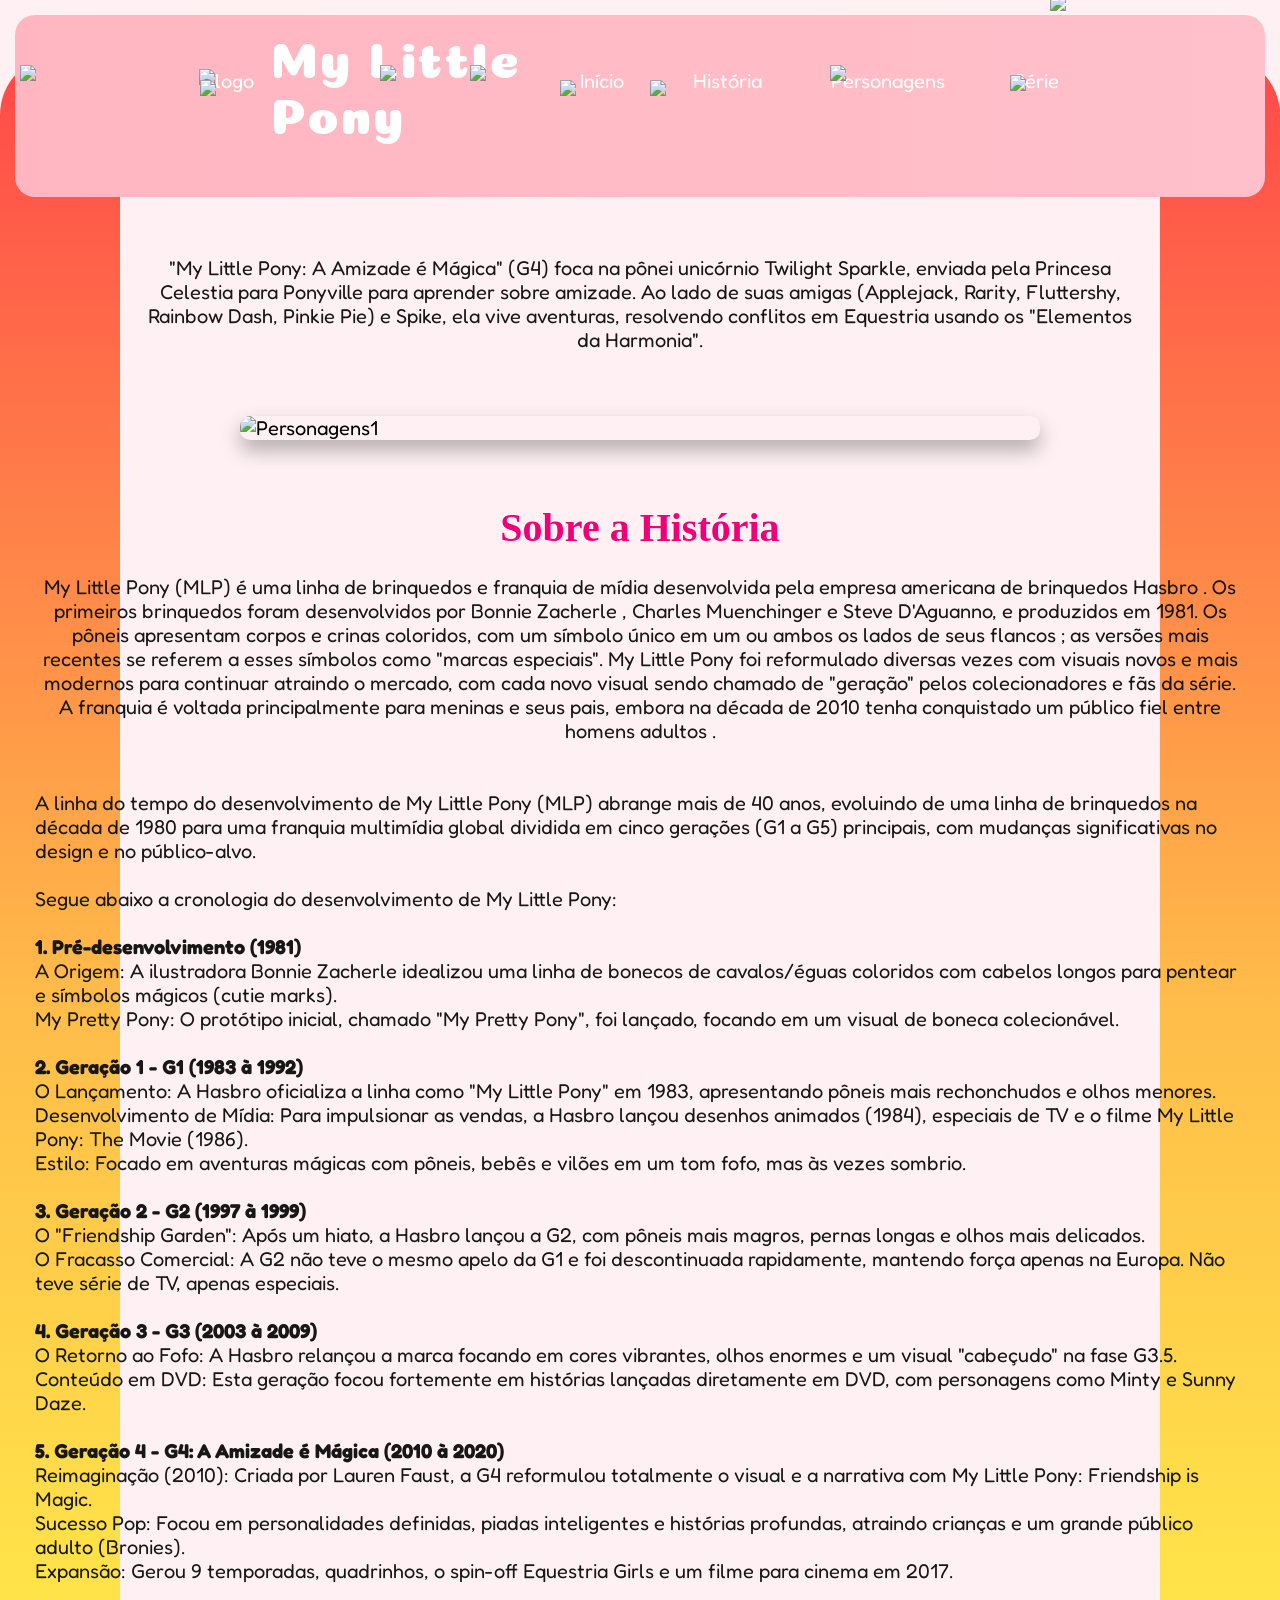
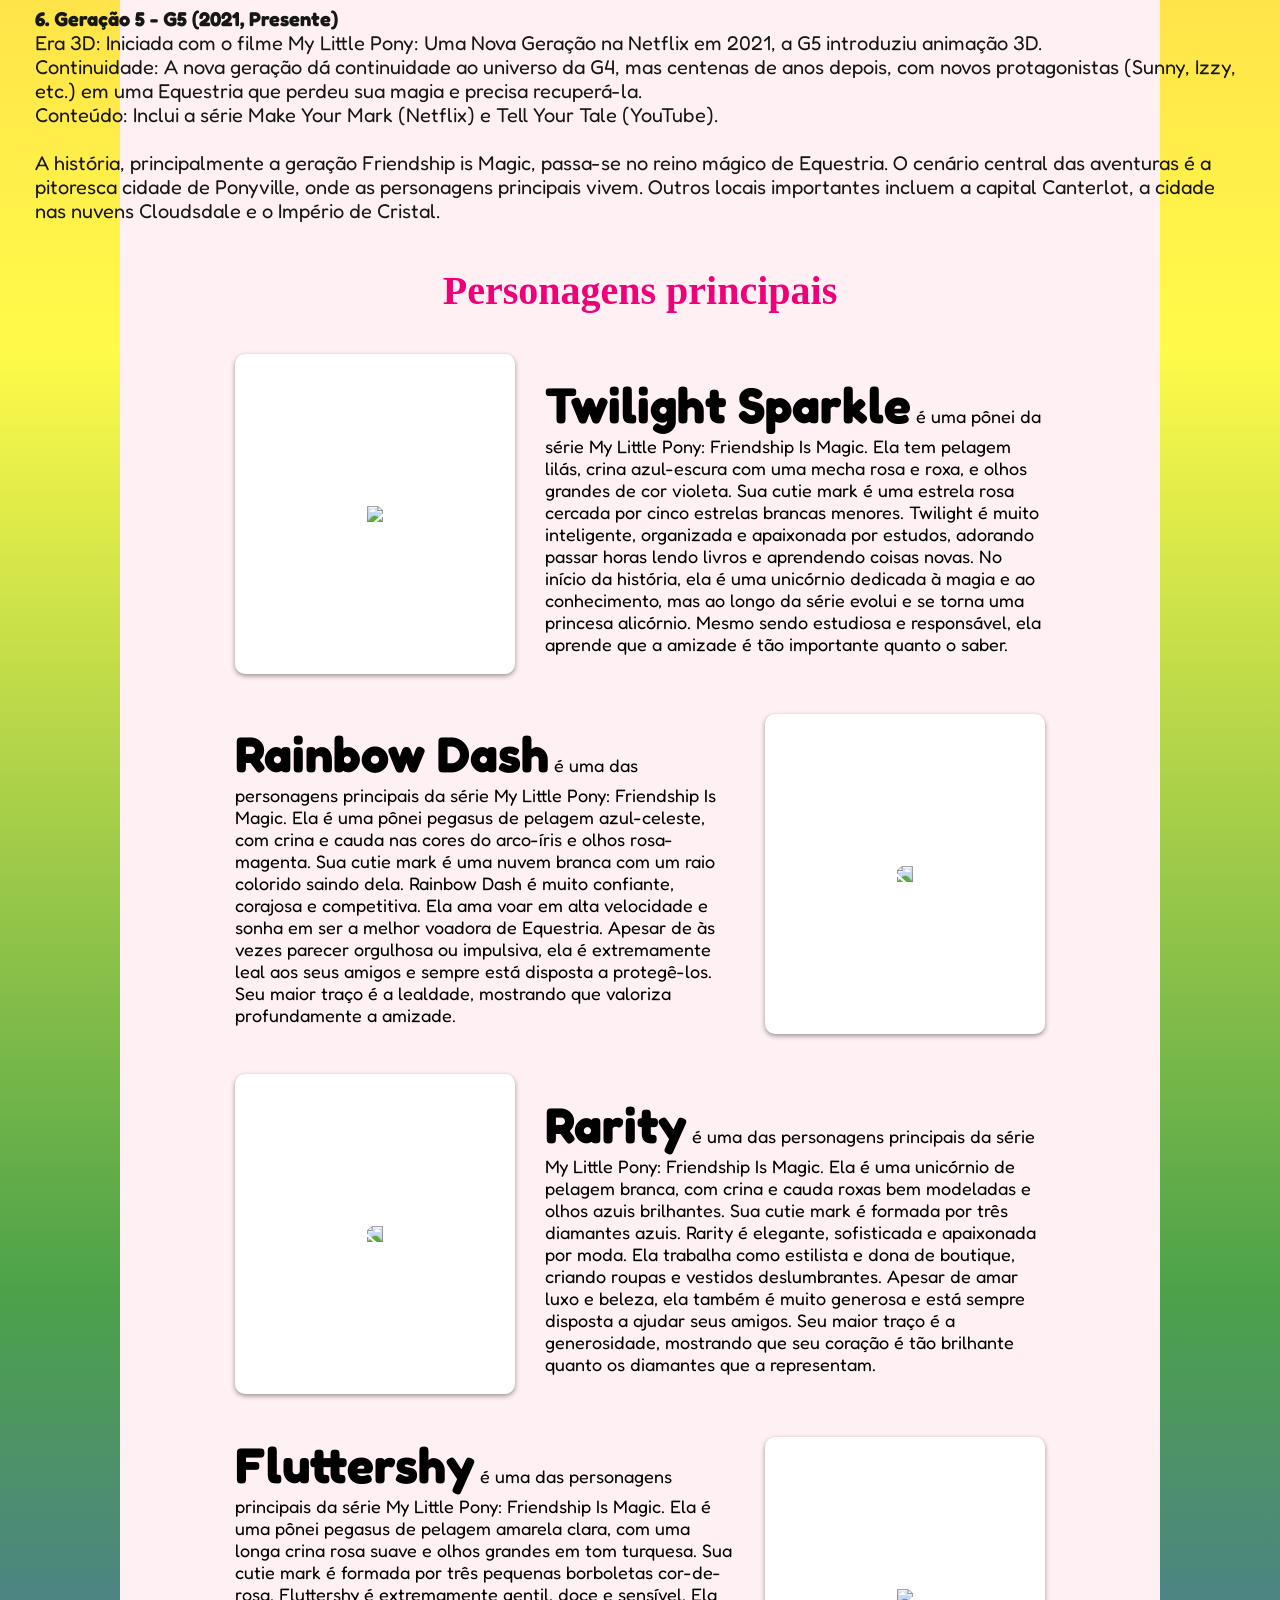
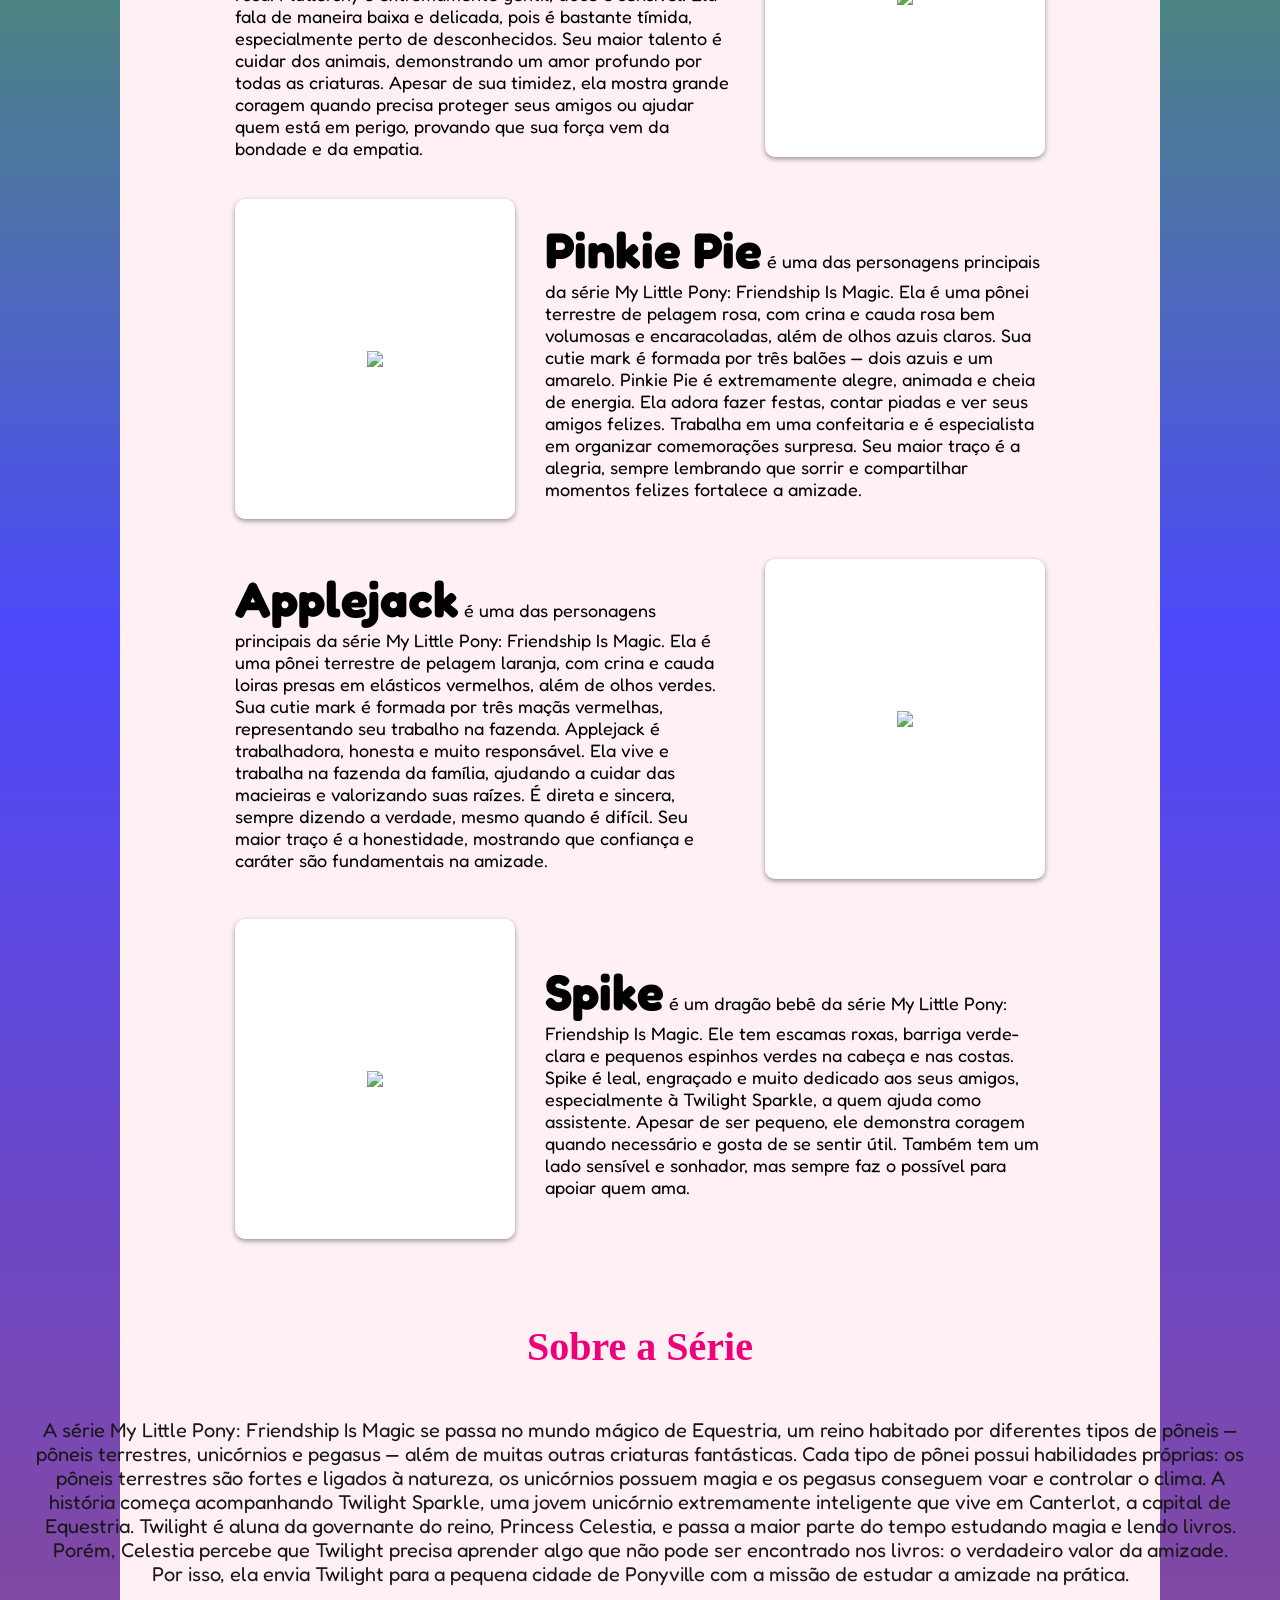
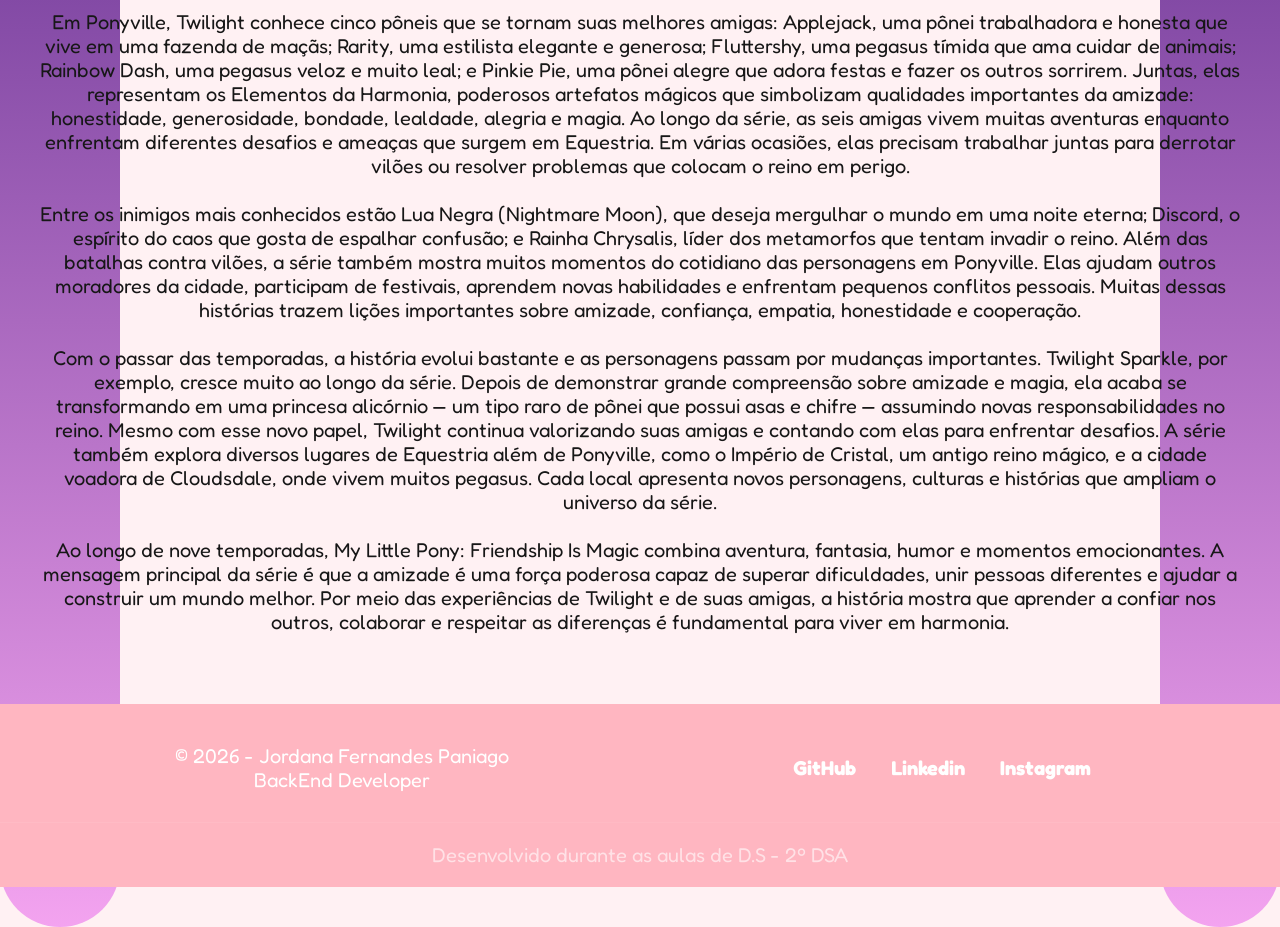
==== commit b6cbabd5: "Arrumei as nuvens do cabeçalho" ====
--- a/index.html
+++ b/index.html
@@ -1,7 +1,7 @@
     <!DOCTYPE html><html lang="pt-br">
     <head>
     <meta charset="UTF-8">
-    <link href="https://fonts.googleapis.com/css2?family=Baloo+2:wght@400;600&display=swap" rel="stylesheet">
+    <link href="https://fonts.googleapis.com/css2?family=Fredoka:wght@400;600&family=Coiny&display=swap" rel="stylesheet">
     <link rel="stylesheet" href="styles.css"> <!-- LINKA O CSS COM O HTML-->
     <title>My Little Pony</title>
     </head>
@@ -21,15 +21,17 @@
         <img class="nuvem n5" src="https://images-wixmp-ed30a86b8c4ca887773594c2.wixmp.com/i/1e81ef4a-0b2a-493c-94b5-0209141c3c2f/d557zz3-ce7bd2fb-df8d-4c49-8b34-3b35482b0202.png">
         <img class="nuvem n6" src="https://images-wixmp-ed30a86b8c4ca887773594c2.wixmp.com/i/1e81ef4a-0b2a-493c-94b5-0209141c3c2f/d557zz3-ce7bd2fb-df8d-4c49-8b34-3b35482b0202.png">
         <img class="nuvem n7" src="https://images-wixmp-ed30a86b8c4ca887773594c2.wixmp.com/i/1e81ef4a-0b2a-493c-94b5-0209141c3c2f/d557zz3-ce7bd2fb-df8d-4c49-8b34-3b35482b0202.png">
-        <img class="arcoiris1" src="https://www.freepnglogos.com/uploads/rainbow-png/file-rainbow-diagram-svg-wikimedia-commons-17.png">
-        <img class="arcoiris2" src="https://www.freepnglogos.com/uploads/rainbow-png/file-rainbow-diagram-svg-wikimedia-commons-17.png">
-    </div>
+        <img class="nuvem n8" src="https://images-wixmp-ed30a86b8c4ca887773594c2.wixmp.com/i/1e81ef4a-0b2a-493c-94b5-0209141c3c2f/d557zz3-ce7bd2fb-df8d-4c49-8b34-3b35482b0202.png">
+    </div>
+
+    <img class="nuvem n9 nuvem-frente" src="https://images-wixmp-ed30a86b8c4ca887773594c2.wixmp.com/i/1e81ef4a-0b2a-493c-94b5-0209141c3c2f/d557zz3-ce7bd2fb-df8d-4c49-8b34-3b35482b0202.png">
+    <img class="nuvem n10 nuvem-frente" src="https://images-wixmp-ed30a86b8c4ca887773594c2.wixmp.com/i/1e81ef4a-0b2a-493c-94b5-0209141c3c2f/d557zz3-ce7bd2fb-df8d-4c49-8b34-3b35482b0202.png">
 
        <header class="navbar">
         
-    <img src="https://upload.wikimedia.org/wikipedia/pt/d/dd/My_Little_Pony_G4_logo.png"
-    style="width: 100px; border-radius: 0; border: 3px solid lightpink;"
-    alt="logo">
+    <img class="foto-de-perfil"
+        src="https://upload.wikimedia.org/wikipedia/pt/d/dd/My_Little_Pony_G4_logo.png"
+        alt="logo">
 
     <div class="logo">My Little Pony</div>
     <div id="topo"></div>
--- a/styles.css
+++ b/styles.css
@@ -14,10 +14,17 @@
     position: relative;
 }
 
+.foto-de-perfil{
+    width: 100px;
+    border-radius: 0;
+    margin-left: 120px;
+}
 
 .logo{
     font-family: 'Coiny', cursive;
     font-size: 50px;
+    color: white;
+    letter-spacing: 2px;
 }
 
 html{
@@ -32,11 +39,11 @@
     display: flex;
     justify-content: space-between;
     align-items: center;
-    padding: 15px 5%;
+    padding: 10px 5% 60px 5%; 
     border-radius: 20px;
     margin: 15px;
     position: relative;
-    z-index: 2;
+    z-index: 1;
 }
 
 .topo-decorado{
@@ -48,90 +55,87 @@
     top: -40px;
     left: 0;
     width: 100%;
-    z-index: 0;
+    z-index: 5;
 }
 
 .nuvem{
     position: absolute;
     z-index: 2;
+    pointer-events: none;
 }
 
 .n1{
-    width: 300px;
-    left: -18px;
-    top: 20px;
+    width: 250px;
+    left: 20px;
+    top: 90px;
 }
 
 .n2{
-    width: 300px;
-    left: 190px;
-    top: 20px;
+    width: 250px;
+    left: 200px;
+    top: 105px;
 }
 
 .n3{
-    width: 300px;
-    left: 400px;
-    top: 20px;
+    width: 250px;
+    left: 380px;
+    top: 90px;
+}
+
+.n8{
+    width: 250px;
+    left: 560px;
+    top: 105px;
+}
+
+.n7{
+    width: 250px;
+    right: 560px;
+    top: 90px;
+}
+
+.n6{
+    width: 250px;
+    right: 380px;
+    top: 105px;
+}
+
+.n5{
+    width: 250px;
+    right: 200px;
+    top: 90px;
 }
 
 .n4{
-    width: 300px;
-    right: -15px;
-    top: 20px;
-}
-
-.n5{
-    width: 300px;
-    right: 200px;
-    top: 20px;
-}
-
-.n6{
-    width: 300px;
-    right: 400px;
-    top: 20px;
-}
-
-.n7{
-    width: 300px;
-    right: 609px;
-    top: 20px;
-}
-
-.n8{
-    width: 300px;
-    left: 80px;
-    top: 10px;
+    width: 250px;
+    right: 20px;
+    top: 100px;
+}
+
+.nuvem-frente{
+    position: absolute;
+    z-index: 5;
 }
 
 .n9{
-    width: 300px;
-    right: 80px;
-    top: 10px;
-}
-
-.arcoiris1{
-    width: 300px;
-    height: 150px;
-    top: 20px;
-    left: 50%;
-    top: -50px;
-    transform: translateX(65%);
-}
-
-.arcoiris2{
-    width: 300px;
-    height: 150px;
-    top: 20px;
-    left: 50%;
-    top: -50px;
-    transform: translateX(27%);
-}
+    width: 320px;
+    left: -90px;
+    top: -20px;
+}
+
+.n10{
+    width: 320px;
+    right: -90px;
+    top: -20px;
+}
+
+
 
 .menu{
     display: flex;
-    gap: 60px;
+    gap: 25px;
     align-items: center;
+    margin-right: 120px;
 }
 
 .menu a{
@@ -141,6 +145,7 @@
     border-radius: 8px;
     border: 2px solid transparent;
     transition: all 0.3s ease;
+    white-space: nowrap;
 }
 
 .menu a:hover{
@@ -249,6 +254,8 @@
     text-align: center;
     color: rgb(23, 23, 23);
     font-size: 20px;
+    padding-left: 120px;
+    padding-right: 120px;
 }
 
 .titulo{
